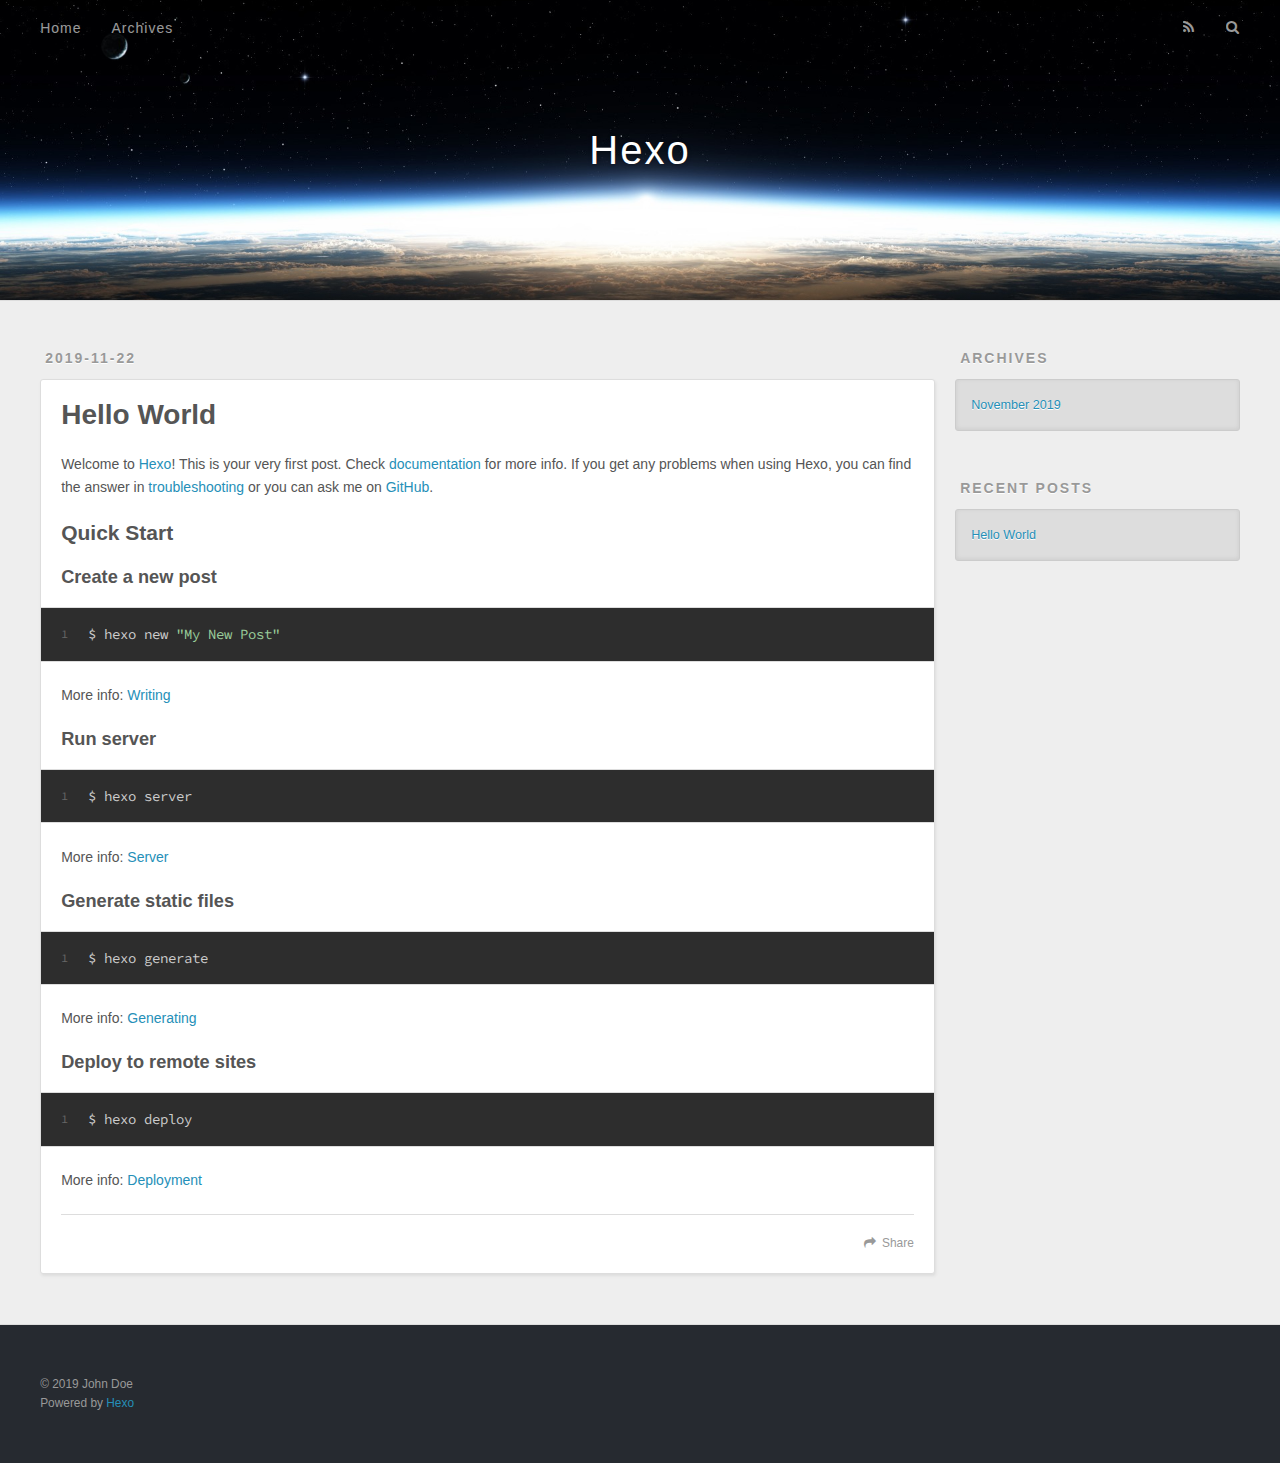
==== index.html @ 6578d1b9 "Site updated: 2019-11-22 13:40:38" ====
<!DOCTYPE html>
<html>
<head>
  <meta charset="utf-8">
  

  
  <title>Hexo</title>
  <meta name="viewport" content="width=device-width, initial-scale=1, maximum-scale=1">
  <meta property="og:type" content="website">
<meta property="og:title" content="Hexo">
<meta property="og:url" content="http:&#x2F;&#x2F;yoursite.com&#x2F;index.html">
<meta property="og:site_name" content="Hexo">
<meta property="og:locale" content="en">
<meta name="twitter:card" content="summary">
  
    <link rel="alternate" href="/atom.xml" title="Hexo" type="application/atom+xml">
  
  
    <link rel="icon" href="/favicon.png">
  
  
    <link href="//fonts.googleapis.com/css?family=Source+Code+Pro" rel="stylesheet" type="text/css">
  
  <link rel="stylesheet" href="/css/style.css">
</head>

<body>
  <div id="container">
    <div id="wrap">
      <header id="header">
  <div id="banner"></div>
  <div id="header-outer" class="outer">
    <div id="header-title" class="inner">
      <h1 id="logo-wrap">
        <a href="/" id="logo">Hexo</a>
      </h1>
      
    </div>
    <div id="header-inner" class="inner">
      <nav id="main-nav">
        <a id="main-nav-toggle" class="nav-icon"></a>
        
          <a class="main-nav-link" href="/">Home</a>
        
          <a class="main-nav-link" href="/archives">Archives</a>
        
      </nav>
      <nav id="sub-nav">
        
          <a id="nav-rss-link" class="nav-icon" href="/atom.xml" title="RSS Feed"></a>
        
        <a id="nav-search-btn" class="nav-icon" title="Search"></a>
      </nav>
      <div id="search-form-wrap">
        <form action="//google.com/search" method="get" accept-charset="UTF-8" class="search-form"><input type="search" name="q" class="search-form-input" placeholder="Search"><button type="submit" class="search-form-submit">&#xF002;</button><input type="hidden" name="sitesearch" value="http://yoursite.com"></form>
      </div>
    </div>
  </div>
</header>
      <div class="outer">
        <section id="main">
  
    <article id="post-hello-world" class="article article-type-post" itemscope itemprop="blogPost">
  <div class="article-meta">
    <a href="/2019/11/22/hello-world/" class="article-date">
  <time datetime="2019-11-22T05:23:01.385Z" itemprop="datePublished">2019-11-22</time>
</a>
    
  </div>
  <div class="article-inner">
    
    
      <header class="article-header">
        
  
    <h1 itemprop="name">
      <a class="article-title" href="/2019/11/22/hello-world/">Hello World</a>
    </h1>
  

      </header>
    
    <div class="article-entry" itemprop="articleBody">
      
        <p>Welcome to <a href="https://hexo.io/" target="_blank" rel="noopener">Hexo</a>! This is your very first post. Check <a href="https://hexo.io/docs/" target="_blank" rel="noopener">documentation</a> for more info. If you get any problems when using Hexo, you can find the answer in <a href="https://hexo.io/docs/troubleshooting.html" target="_blank" rel="noopener">troubleshooting</a> or you can ask me on <a href="https://github.com/hexojs/hexo/issues" target="_blank" rel="noopener">GitHub</a>.</p>
<h2 id="Quick-Start"><a href="#Quick-Start" class="headerlink" title="Quick Start"></a>Quick Start</h2><h3 id="Create-a-new-post"><a href="#Create-a-new-post" class="headerlink" title="Create a new post"></a>Create a new post</h3><figure class="highlight bash"><table><tr><td class="gutter"><pre><span class="line">1</span><br></pre></td><td class="code"><pre><span class="line">$ hexo new <span class="string">"My New Post"</span></span><br></pre></td></tr></table></figure>

<p>More info: <a href="https://hexo.io/docs/writing.html" target="_blank" rel="noopener">Writing</a></p>
<h3 id="Run-server"><a href="#Run-server" class="headerlink" title="Run server"></a>Run server</h3><figure class="highlight bash"><table><tr><td class="gutter"><pre><span class="line">1</span><br></pre></td><td class="code"><pre><span class="line">$ hexo server</span><br></pre></td></tr></table></figure>

<p>More info: <a href="https://hexo.io/docs/server.html" target="_blank" rel="noopener">Server</a></p>
<h3 id="Generate-static-files"><a href="#Generate-static-files" class="headerlink" title="Generate static files"></a>Generate static files</h3><figure class="highlight bash"><table><tr><td class="gutter"><pre><span class="line">1</span><br></pre></td><td class="code"><pre><span class="line">$ hexo generate</span><br></pre></td></tr></table></figure>

<p>More info: <a href="https://hexo.io/docs/generating.html" target="_blank" rel="noopener">Generating</a></p>
<h3 id="Deploy-to-remote-sites"><a href="#Deploy-to-remote-sites" class="headerlink" title="Deploy to remote sites"></a>Deploy to remote sites</h3><figure class="highlight bash"><table><tr><td class="gutter"><pre><span class="line">1</span><br></pre></td><td class="code"><pre><span class="line">$ hexo deploy</span><br></pre></td></tr></table></figure>

<p>More info: <a href="https://hexo.io/docs/one-command-deployment.html" target="_blank" rel="noopener">Deployment</a></p>

      
    </div>
    <footer class="article-footer">
      <a data-url="http://yoursite.com/2019/11/22/hello-world/" data-id="ck39puhbp0000wsw8g5b84qh2" class="article-share-link">Share</a>
      
      
    </footer>
  </div>
  
</article>


  


</section>
        
          <aside id="sidebar">
  
    

  
    

  
    
  
    
  <div class="widget-wrap">
    <h3 class="widget-title">Archives</h3>
    <div class="widget">
      <ul class="archive-list"><li class="archive-list-item"><a class="archive-list-link" href="/archives/2019/11/">November 2019</a></li></ul>
    </div>
  </div>


  
    
  <div class="widget-wrap">
    <h3 class="widget-title">Recent Posts</h3>
    <div class="widget">
      <ul>
        
          <li>
            <a href="/2019/11/22/hello-world/">Hello World</a>
          </li>
        
      </ul>
    </div>
  </div>

  
</aside>
        
      </div>
      <footer id="footer">
  
  <div class="outer">
    <div id="footer-info" class="inner">
      &copy; 2019 John Doe<br>
      Powered by <a href="http://hexo.io/" target="_blank">Hexo</a>
    </div>
  </div>
</footer>
    </div>
    <nav id="mobile-nav">
  
    <a href="/" class="mobile-nav-link">Home</a>
  
    <a href="/archives" class="mobile-nav-link">Archives</a>
  
</nav>
    

<script src="//ajax.googleapis.com/ajax/libs/jquery/2.0.3/jquery.min.js"></script>


  <link rel="stylesheet" href="/fancybox/jquery.fancybox.css">
  <script src="/fancybox/jquery.fancybox.pack.js"></script>


<script src="/js/script.js"></script>



  </div>
</body>
</html>
---- css/style.css ----
body {
  width: 100%;
}
body:before,
body:after {
  content: "";
  display: table;
}
body:after {
  clear: both;
}
html,
body,
div,
span,
applet,
object,
iframe,
h1,
h2,
h3,
h4,
h5,
h6,
p,
blockquote,
pre,
a,
abbr,
acronym,
address,
big,
cite,
code,
del,
dfn,
em,
img,
ins,
kbd,
q,
s,
samp,
small,
strike,
strong,
sub,
sup,
tt,
var,
dl,
dt,
dd,
ol,
ul,
li,
fieldset,
form,
label,
legend,
table,
caption,
tbody,
tfoot,
thead,
tr,
th,
td {
  margin: 0;
  padding: 0;
  border: 0;
  outline: 0;
  font-weight: inherit;
  font-style: inherit;
  font-family: inherit;
  font-size: 100%;
  vertical-align: baseline;
}
body {
  line-height: 1;
  color: #000;
  background: #fff;
}
ol,
ul {
  list-style: none;
}
table {
  border-collapse: separate;
  border-spacing: 0;
  vertical-align: middle;
}
caption,
th,
td {
  text-align: left;
  font-weight: normal;
  vertical-align: middle;
}
a img {
  border: none;
}
input,
button {
  margin: 0;
  padding: 0;
}
input::-moz-focus-inner,
button::-moz-focus-inner {
  border: 0;
  padding: 0;
}
@font-face {
  font-family: FontAwesome;
  font-style: normal;
  font-weight: normal;
  src: url("fonts/fontawesome-webfont.eot?v=#4.0.3");
  src: url("fonts/fontawesome-webfont.eot?#iefix&v=#4.0.3") format("embedded-opentype"), url("fonts/fontawesome-webfont.woff?v=#4.0.3") format("woff"), url("fonts/fontawesome-webfont.ttf?v=#4.0.3") format("truetype"), url("fonts/fontawesome-webfont.svg#fontawesomeregular?v=#4.0.3") format("svg");
}
html,
body,
#container {
  height: 100%;
}
body {
  background: #eee;
  font: 14px -apple-system, BlinkMacSystemFont, "Segoe UI", "Roboto", "Oxygen", "Ubuntu", "Cantarell", "Fira Sans", "Droid Sans", "Helvetica Neue", sans-serif;
  -webkit-text-size-adjust: 100%;
}
.outer {
  max-width: 1220px;
  margin: 0 auto;
  padding: 0 20px;
}
.outer:before,
.outer:after {
  content: "";
  display: table;
}
.outer:after {
  clear: both;
}
.inner {
  display: inline;
  float: left;
  width: 98.33333333333333%;
  margin: 0 0.833333333333333%;
}
.left,
.alignleft {
  float: left;
}
.right,
.alignright {
  float: right;
}
.clear {
  clear: both;
}
#container {
  position: relative;
}
.mobile-nav-on {
  overflow: hidden;
}
#wrap {
  height: 100%;
  width: 100%;
  position: absolute;
  top: 0;
  left: 0;
  -webkit-transition: 0.2s ease-out;
  -moz-transition: 0.2s ease-out;
  -ms-transition: 0.2s ease-out;
  transition: 0.2s ease-out;
  z-index: 1;
  background: #eee;
}
.mobile-nav-on #wrap {
  left: 280px;
}
@media screen and (min-width: 768px) {
  #main {
    display: inline;
    float: left;
    width: 73.33333333333333%;
    margin: 0 0.833333333333333%;
  }
}
.article-date,
.article-category-link,
.archive-year,
.widget-title {
  text-decoration: none;
  text-transform: uppercase;
  letter-spacing: 2px;
  color: #999;
  margin-bottom: 1em;
  margin-left: 5px;
  line-height: 1em;
  text-shadow: 0 1px #fff;
  font-weight: bold;
}
.article-inner,
.archive-article-inner {
  background: #fff;
  -webkit-box-shadow: 1px 2px 3px #ddd;
  box-shadow: 1px 2px 3px #ddd;
  border: 1px solid #ddd;
  border-radius: 3px;
}
.article-entry h1,
.widget h1 {
  font-size: 2em;
}
.article-entry h2,
.widget h2 {
  font-size: 1.5em;
}
.article-entry h3,
.widget h3 {
  font-size: 1.3em;
}
.article-entry h4,
.widget h4 {
  font-size: 1.2em;
}
.article-entry h5,
.widget h5 {
  font-size: 1em;
}
.article-entry h6,
.widget h6 {
  font-size: 1em;
  color: #999;
}
.article-entry hr,
.widget hr {
  border: 1px dashed #ddd;
}
.article-entry strong,
.widget strong {
  font-weight: bold;
}
.article-entry em,
.widget em,
.article-entry cite,
.widget cite {
  font-style: italic;
}
.article-entry sup,
.widget sup,
.article-entry sub,
.widget sub {
  font-size: 0.75em;
  line-height: 0;
  position: relative;
  vertical-align: baseline;
}
.article-entry sup,
.widget sup {
  top: -0.5em;
}
.article-entry sub,
.widget sub {
  bottom: -0.2em;
}
.article-entry small,
.widget small {
  font-size: 0.85em;
}
.article-entry acronym,
.widget acronym,
.article-entry abbr,
.widget abbr {
  border-bottom: 1px dotted;
}
.article-entry ul,
.widget ul,
.article-entry ol,
.widget ol,
.article-entry dl,
.widget dl {
  margin: 0 20px;
  line-height: 1.6em;
}
.article-entry ul ul,
.widget ul ul,
.article-entry ol ul,
.widget ol ul,
.article-entry ul ol,
.widget ul ol,
.article-entry ol ol,
.widget ol ol {
  margin-top: 0;
  margin-bottom: 0;
}
.article-entry ul,
.widget ul {
  list-style: disc;
}
.article-entry ol,
.widget ol {
  list-style: decimal;
}
.article-entry dt,
.widget dt {
  font-weight: bold;
}
#header {
  height: 300px;
  position: relative;
  border-bottom: 1px solid #ddd;
}
#header:before,
#header:after {
  content: "";
  position: absolute;
  left: 0;
  right: 0;
  height: 40px;
}
#header:before {
  top: 0;
  background: -webkit-linear-gradient(rgba(0,0,0,0.2), transparent);
  background: -moz-linear-gradient(rgba(0,0,0,0.2), transparent);
  background: -ms-linear-gradient(rgba(0,0,0,0.2), transparent);
  background: linear-gradient(rgba(0,0,0,0.2), transparent);
}
#header:after {
  bottom: 0;
  background: -webkit-linear-gradient(transparent, rgba(0,0,0,0.2));
  background: -moz-linear-gradient(transparent, rgba(0,0,0,0.2));
  background: -ms-linear-gradient(transparent, rgba(0,0,0,0.2));
  background: linear-gradient(transparent, rgba(0,0,0,0.2));
}
#header-outer {
  height: 100%;
  position: relative;
}
#header-inner {
  position: relative;
  overflow: hidden;
}
#banner {
  position: absolute;
  top: 0;
  left: 0;
  width: 100%;
  height: 100%;
  background: url("images/banner.jpg") center #000;
  -webkit-background-size: cover;
  -moz-background-size: cover;
  background-size: cover;
  z-index: -1;
}
#header-title {
  text-align: center;
  height: 40px;
  position: absolute;
  top: 50%;
  left: 0;
  margin-top: -20px;
}
#logo,
#subtitle {
  text-decoration: none;
  color: #fff;
  font-weight: 300;
  text-shadow: 0 1px 4px rgba(0,0,0,0.3);
}
#logo {
  font-size: 40px;
  line-height: 40px;
  letter-spacing: 2px;
}
#subtitle {
  font-size: 16px;
  line-height: 16px;
  letter-spacing: 1px;
}
#subtitle-wrap {
  margin-top: 16px;
}
#main-nav {
  float: left;
  margin-left: -15px;
}
.nav-icon,
.main-nav-link {
  float: left;
  color: #fff;
  opacity: 0.6;
  text-decoration: none;
  text-shadow: 0 1px rgba(0,0,0,0.2);
  -webkit-transition: opacity 0.2s;
  -moz-transition: opacity 0.2s;
  -ms-transition: opacity 0.2s;
  transition: opacity 0.2s;
  display: block;
  padding: 20px 15px;
}
.nav-icon:hover,
.main-nav-link:hover {
  opacity: 1;
}
.nav-icon {
  font-family: FontAwesome;
  text-align: center;
  font-size: 14px;
  width: 14px;
  height: 14px;
  padding: 20px 15px;
  position: relative;
  cursor: pointer;
}
.main-nav-link {
  font-weight: 300;
  letter-spacing: 1px;
}
@media screen and (max-width: 479px) {
  .main-nav-link {
    display: none;
  }
}
#main-nav-toggle {
  display: none;
}
#main-nav-toggle:before {
  content: "\f0c9";
}
@media screen and (max-width: 479px) {
  #main-nav-toggle {
    display: block;
  }
}
#sub-nav {
  float: right;
  margin-right: -15px;
}
#nav-rss-link:before {
  content: "\f09e";
}
#nav-search-btn:before {
  content: "\f002";
}
#search-form-wrap {
  position: absolute;
  top: 15px;
  width: 150px;
  height: 30px;
  right: -150px;
  opacity: 0;
  -webkit-transition: 0.2s ease-out;
  -moz-transition: 0.2s ease-out;
  -ms-transition: 0.2s ease-out;
  transition: 0.2s ease-out;
}
#search-form-wrap.on {
  opacity: 1;
  right: 0;
}
@media screen and (max-width: 479px) {
  #search-form-wrap {
    width: 100%;
    right: -100%;
  }
}
.search-form {
  position: absolute;
  top: 0;
  left: 0;
  right: 0;
  background: #fff;
  padding: 5px 15px;
  border-radius: 15px;
  -webkit-box-shadow: 0 0 10px rgba(0,0,0,0.3);
  box-shadow: 0 0 10px rgba(0,0,0,0.3);
}
.search-form-input {
  border: none;
  background: none;
  color: #555;
  width: 100%;
  font: 13px -apple-system, BlinkMacSystemFont, "Segoe UI", "Roboto", "Oxygen", "Ubuntu", "Cantarell", "Fira Sans", "Droid Sans", "Helvetica Neue", sans-serif;
  outline: none;
}
.search-form-input::-webkit-search-results-decoration,
.search-form-input::-webkit-search-cancel-button {
  -webkit-appearance: none;
}
.search-form-submit {
  position: absolute;
  top: 50%;
  right: 10px;
  margin-top: -7px;
  font: 13px FontAwesome;
  border: none;
  background: none;
  color: #bbb;
  cursor: pointer;
}
.search-form-submit:hover,
.search-form-submit:focus {
  color: #777;
}
.article {
  margin: 50px 0;
}
.article-inner {
  overflow: hidden;
}
.article-meta:before,
.article-meta:after {
  content: "";
  display: table;
}
.article-meta:after {
  clear: both;
}
.article-date {
  float: left;
}
.article-category {
  float: left;
  line-height: 1em;
  color: #ccc;
  text-shadow: 0 1px #fff;
  margin-left: 8px;
}
.article-category:before {
  content: "\2022";
}
.article-category-link {
  margin: 0 12px 1em;
}
.article-header {
  padding: 20px 20px 0;
}
.article-title {
  text-decoration: none;
  font-size: 2em;
  font-weight: bold;
  color: #555;
  line-height: 1.1em;
  -webkit-transition: color 0.2s;
  -moz-transition: color 0.2s;
  -ms-transition: color 0.2s;
  transition: color 0.2s;
}
a.article-title:hover {
  color: #258fb8;
}
.article-entry {
  color: #555;
  padding: 0 20px;
}
.article-entry:before,
.article-entry:after {
  content: "";
  display: table;
}
.article-entry:after {
  clear: both;
}
.article-entry p,
.article-entry table {
  line-height: 1.6em;
  margin: 1.6em 0;
}
.article-entry h1,
.article-entry h2,
.article-entry h3,
.article-entry h4,
.article-entry h5,
.article-entry h6 {
  font-weight: bold;
}
.article-entry h1,
.article-entry h2,
.article-entry h3,
.article-entry h4,
.article-entry h5,
.article-entry h6 {
  line-height: 1.1em;
  margin: 1.1em 0;
}
.article-entry a {
  color: #258fb8;
  text-decoration: none;
}
.article-entry a:hover {
  text-decoration: underline;
}
.article-entry ul,
.article-entry ol,
.article-entry dl {
  margin-top: 1.6em;
  margin-bottom: 1.6em;
}
.article-entry img,
.article-entry video {
  max-width: 100%;
  height: auto;
  display: block;
  margin: auto;
}
.article-entry iframe {
  border: none;
}
.article-entry table {
  width: 100%;
  border-collapse: collapse;
  border-spacing: 0;
}
.article-entry th {
  font-weight: bold;
  border-bottom: 3px solid #ddd;
  padding-bottom: 0.5em;
}
.article-entry td {
  border-bottom: 1px solid #ddd;
  padding: 10px 0;
}
.article-entry blockquote {
  font-family: Georgia, "Times New Roman", serif;
  font-size: 1.4em;
  margin: 1.6em 20px;
  text-align: center;
}
.article-entry blockquote footer {
  font-size: 14px;
  margin: 1.6em 0;
  font-family: -apple-system, BlinkMacSystemFont, "Segoe UI", "Roboto", "Oxygen", "Ubuntu", "Cantarell", "Fira Sans", "Droid Sans", "Helvetica Neue", sans-serif;
}
.article-entry blockquote footer cite:before {
  content: "—";
  padding: 0 0.5em;
}
.article-entry .pullquote {
  text-align: left;
  width: 45%;
  margin: 0;
}
.article-entry .pullquote.left {
  margin-left: 0.5em;
  margin-right: 1em;
}
.article-entry .pullquote.right {
  margin-right: 0.5em;
  margin-left: 1em;
}
.article-entry .caption {
  color: #999;
  display: block;
  font-size: 0.9em;
  margin-top: 0.5em;
  position: relative;
  text-align: center;
}
.article-entry .video-container {
  position: relative;
  padding-top: 56.25%;
  height: 0;
  overflow: hidden;
}
.article-entry .video-container iframe,
.article-entry .video-container object,
.article-entry .video-container embed {
  position: absolute;
  top: 0;
  left: 0;
  width: 100%;
  height: 100%;
  margin-top: 0;
}
.article-more-link a {
  display: inline-block;
  line-height: 1em;
  padding: 6px 15px;
  border-radius: 15px;
  background: #eee;
  color: #999;
  text-shadow: 0 1px #fff;
  text-decoration: none;
}
.article-more-link a:hover {
  background: #258fb8;
  color: #fff;
  text-decoration: none;
  text-shadow: 0 1px #1e7293;
}
.article-footer {
  font-size: 0.85em;
  line-height: 1.6em;
  border-top: 1px solid #ddd;
  padding-top: 1.6em;
  margin: 0 20px 20px;
}
.article-footer:before,
.article-footer:after {
  content: "";
  display: table;
}
.article-footer:after {
  clear: both;
}
.article-footer a {
  color: #999;
  text-decoration: none;
}
.article-footer a:hover {
  color: #555;
}
.article-tag-list-item {
  float: left;
  margin-right: 10px;
}
.article-tag-list-link:before {
  content: "#";
}
.article-comment-link {
  float: right;
}
.article-comment-link:before {
  content: "\f075";
  font-family: FontAwesome;
  padding-right: 8px;
}
.article-share-link {
  cursor: pointer;
  float: right;
  margin-left: 20px;
}
.article-share-link:before {
  content: "\f064";
  font-family: FontAwesome;
  padding-right: 6px;
}
#article-nav {
  position: relative;
}
#article-nav:before,
#article-nav:after {
  content: "";
  display: table;
}
#article-nav:after {
  clear: both;
}
@media screen and (min-width: 768px) {
  #article-nav {
    margin: 50px 0;
  }
  #article-nav:before {
    width: 8px;
    height: 8px;
    position: absolute;
    top: 50%;
    left: 50%;
    margin-top: -4px;
    margin-left: -4px;
    content: "";
    border-radius: 50%;
    background: #ddd;
    -webkit-box-shadow: 0 1px 2px #fff;
    box-shadow: 0 1px 2px #fff;
  }
}
.article-nav-link-wrap {
  text-decoration: none;
  text-shadow: 0 1px #fff;
  color: #999;
  -webkit-box-sizing: border-box;
  -moz-box-sizing: border-box;
  box-sizing: border-box;
  margin-top: 50px;
  text-align: center;
  display: block;
}
.article-nav-link-wrap:hover {
  color: #555;
}
@media screen and (min-width: 768px) {
  .article-nav-link-wrap {
    width: 50%;
    margin-top: 0;
  }
}
@media screen and (min-width: 768px) {
  #article-nav-newer {
    float: left;
    text-align: right;
    padding-right: 20px;
  }
}
@media screen and (min-width: 768px) {
  #article-nav-older {
    float: right;
    text-align: left;
    padding-left: 20px;
  }
}
.article-nav-caption {
  text-transform: uppercase;
  letter-spacing: 2px;
  color: #ddd;
  line-height: 1em;
  font-weight: bold;
}
#article-nav-newer .article-nav-caption {
  margin-right: -2px;
}
.article-nav-title {
  font-size: 0.85em;
  line-height: 1.6em;
  margin-top: 0.5em;
}
.article-share-box {
  position: absolute;
  display: none;
  background: #fff;
  -webkit-box-shadow: 1px 2px 10px rgba(0,0,0,0.2);
  box-shadow: 1px 2px 10px rgba(0,0,0,0.2);
  border-radius: 3px;
  margin-left: -145px;
  overflow: hidden;
  z-index: 1;
}
.article-share-box.on {
  display: block;
}
.article-share-input {
  width: 100%;
  background: none;
  -webkit-box-sizing: border-box;
  -moz-box-sizing: border-box;
  box-sizing: border-box;
  font: 14px -apple-system, BlinkMacSystemFont, "Segoe UI", "Roboto", "Oxygen", "Ubuntu", "Cantarell", "Fira Sans", "Droid Sans", "Helvetica Neue", sans-serif;
  padding: 0 15px;
  color: #555;
  outline: none;
  border: 1px solid #ddd;
  border-radius: 3px 3px 0 0;
  height: 36px;
  line-height: 36px;
}
.article-share-links {
  background: #eee;
}
.article-share-links:before,
.article-share-links:after {
  content: "";
  display: table;
}
.article-share-links:after {
  clear: both;
}
.article-share-twitter,
.article-share-facebook,
.article-share-pinterest,
.article-share-google {
  width: 50px;
  height: 36px;
  display: block;
  float: left;
  position: relative;
  color: #999;
  text-shadow: 0 1px #fff;
}
.article-share-twitter:before,
.article-share-facebook:before,
.article-share-pinterest:before,
.article-share-google:before {
  font-size: 20px;
  font-family: FontAwesome;
  width: 20px;
  height: 20px;
  position: absolute;
  top: 50%;
  left: 50%;
  margin-top: -10px;
  margin-left: -10px;
  text-align: center;
}
.article-share-twitter:hover,
.article-share-facebook:hover,
.article-share-pinterest:hover,
.article-share-google:hover {
  color: #fff;
}
.article-share-twitter:before {
  content: "\f099";
}
.article-share-twitter:hover {
  background: #00aced;
  text-shadow: 0 1px #008abe;
}
.article-share-facebook:before {
  content: "\f09a";
}
.article-share-facebook:hover {
  background: #3b5998;
  text-shadow: 0 1px #2f477a;
}
.article-share-pinterest:before {
  content: "\f0d2";
}
.article-share-pinterest:hover {
  background: #cb2027;
  text-shadow: 0 1px #a21a1f;
}
.article-share-google:before {
  content: "\f0d5";
}
.article-share-google:hover {
  background: #dd4b39;
  text-shadow: 0 1px #be3221;
}
.article-gallery {
  background: #000;
  position: relative;
}
.article-gallery-photos {
  position: relative;
  overflow: hidden;
}
.article-gallery-img {
  display: none;
  max-width: 100%;
}
.article-gallery-img:first-child {
  display: block;
}
.article-gallery-img.loaded {
  position: absolute;
  display: block;
}
.article-gallery-img img {
  display: block;
  max-width: 100%;
  margin: 0 auto;
}
#comments {
  background: #fff;
  -webkit-box-shadow: 1px 2px 3px #ddd;
  box-shadow: 1px 2px 3px #ddd;
  padding: 20px;
  border: 1px solid #ddd;
  border-radius: 3px;
  margin: 50px 0;
}
#comments a {
  color: #258fb8;
}
.archives-wrap {
  margin: 50px 0;
}
.archives:before,
.archives:after {
  content: "";
  display: table;
}
.archives:after {
  clear: both;
}
.archive-year-wrap {
  margin-bottom: 1em;
}
.archives {
  -webkit-column-gap: 10px;
  -moz-column-gap: 10px;
  column-gap: 10px;
}
@media screen and (min-width: 480px) and (max-width: 767px) {
  .archives {
    -webkit-column-count: 2;
    -moz-column-count: 2;
    column-count: 2;
  }
}
@media screen and (min-width: 768px) {
  .archives {
    -webkit-column-count: 3;
    -moz-column-count: 3;
    column-count: 3;
  }
}
.archive-article {
  -webkit-column-break-inside: avoid;
  page-break-inside: avoid;
  overflow: hidden;
  break-inside: avoid-column;
}
.archive-article-inner {
  padding: 10px;
  margin-bottom: 15px;
}
.archive-article-title {
  text-decoration: none;
  font-weight: bold;
  color: #555;
  -webkit-transition: color 0.2s;
  -moz-transition: color 0.2s;
  -ms-transition: color 0.2s;
  transition: color 0.2s;
  line-height: 1.6em;
}
.archive-article-title:hover {
  color: #258fb8;
}
.archive-article-footer {
  margin-top: 1em;
}
.archive-article-date {
  color: #999;
  text-decoration: none;
  font-size: 0.85em;
  line-height: 1em;
  margin-bottom: 0.5em;
  display: block;
}
#page-nav {
  margin: 50px auto;
  background: #fff;
  -webkit-box-shadow: 1px 2px 3px #ddd;
  box-shadow: 1px 2px 3px #ddd;
  border: 1px solid #ddd;
  border-radius: 3px;
  text-align: center;
  color: #999;
  overflow: hidden;
}
#page-nav:before,
#page-nav:after {
  content: "";
  display: table;
}
#page-nav:after {
  clear: both;
}
#page-nav a,
#page-nav span {
  padding: 10px 20px;
  line-height: 1;
  height: 2ex;
}
#page-nav a {
  color: #999;
  text-decoration: none;
}
#page-nav a:hover {
  background: #999;
  color: #fff;
}
#page-nav .prev {
  float: left;
}
#page-nav .next {
  float: right;
}
#page-nav .page-number {
  display: inline-block;
}
@media screen and (max-width: 479px) {
  #page-nav .page-number {
    display: none;
  }
}
#page-nav .current {
  color: #555;
  font-weight: bold;
}
#page-nav .space {
  color: #ddd;
}
#footer {
  background: #262a30;
  padding: 50px 0;
  border-top: 1px solid #ddd;
  color: #999;
}
#footer a {
  color: #258fb8;
  text-decoration: none;
}
#footer a:hover {
  text-decoration: underline;
}
#footer-info {
  line-height: 1.6em;
  font-size: 0.85em;
}
.article-entry pre,
.article-entry .highlight {
  background: #2d2d2d;
  margin: 0 -20px;
  padding: 15px 20px;
  border-style: solid;
  border-color: #ddd;
  border-width: 1px 0;
  overflow: auto;
  color: #ccc;
  line-height: 22.400000000000002px;
}
.article-entry .highlight .gutter pre,
.article-entry .gist .gist-file .gist-data .line-numbers {
  color: #666;
  font-size: 0.85em;
}
.article-entry pre,
.article-entry code {
  font-family: "Source Code Pro", Consolas, Monaco, Menlo, Consolas, monospace;
}
.article-entry code {
  background: #eee;
  text-shadow: 0 1px #fff;
  padding: 0 0.3em;
}
.article-entry pre code {
  background: none;
  text-shadow: none;
  padding: 0;
}
.article-entry .highlight pre {
  border: none;
  margin: 0;
  padding: 0;
}
.article-entry .highlight table {
  margin: 0;
  width: auto;
}
.article-entry .highlight td {
  border: none;
  padding: 0;
}
.article-entry .highlight figcaption {
  font-size: 0.85em;
  color: #999;
  line-height: 1em;
  margin-bottom: 1em;
}
.article-entry .highlight figcaption:before,
.article-entry .highlight figcaption:after {
  content: "";
  display: table;
}
.article-entry .highlight figcaption:after {
  clear: both;
}
.article-entry .highlight figcaption a {
  float: right;
}
.article-entry .highlight .gutter pre {
  text-align: right;
  padding-right: 20px;
}
.article-entry .highlight .line {
  height: 22.400000000000002px;
}
.article-entry .highlight .line.marked {
  background: #515151;
}
.article-entry .gist {
  margin: 0 -20px;
  border-style: solid;
  border-color: #ddd;
  border-width: 1px 0;
  background: #2d2d2d;
  padding: 15px 20px 15px 0;
}
.article-entry .gist .gist-file {
  border: none;
  font-family: "Source Code Pro", Consolas, Monaco, Menlo, Consolas, monospace;
  margin: 0;
}
.article-entry .gist .gist-file .gist-data {
  background: none;
  border: none;
}
.article-entry .gist .gist-file .gist-data .line-numbers {
  background: none;
  border: none;
  padding: 0 20px 0 0;
}
.article-entry .gist .gist-file .gist-data .line-data {
  padding: 0 !important;
}
.article-entry .gist .gist-file .highlight {
  margin: 0;
  padding: 0;
  border: none;
}
.article-entry .gist .gist-file .gist-meta {
  background: #2d2d2d;
  color: #999;
  font: 0.85em -apple-system, BlinkMacSystemFont, "Segoe UI", "Roboto", "Oxygen", "Ubuntu", "Cantarell", "Fira Sans", "Droid Sans", "Helvetica Neue", sans-serif;
  text-shadow: 0 0;
  padding: 0;
  margin-top: 1em;
  margin-left: 20px;
}
.article-entry .gist .gist-file .gist-meta a {
  color: #258fb8;
  font-weight: normal;
}
.article-entry .gist .gist-file .gist-meta a:hover {
  text-decoration: underline;
}
pre .comment,
pre .title {
  color: #999;
}
pre .variable,
pre .attribute,
pre .tag,
pre .regexp,
pre .ruby .constant,
pre .xml .tag .title,
pre .xml .pi,
pre .xml .doctype,
pre .html .doctype,
pre .css .id,
pre .css .class,
pre .css .pseudo {
  color: #f2777a;
}
pre .number,
pre .preprocessor,
pre .built_in,
pre .literal,
pre .params,
pre .constant {
  color: #f99157;
}
pre .class,
pre .ruby .class .title,
pre .css .rules .attribute {
  color: #9c9;
}
pre .string,
pre .value,
pre .inheritance,
pre .header,
pre .ruby .symbol,
pre .xml .cdata {
  color: #9c9;
}
pre .css .hexcolor {
  color: #6cc;
}
pre .function,
pre .python .decorator,
pre .python .title,
pre .ruby .function .title,
pre .ruby .title .keyword,
pre .perl .sub,
pre .javascript .title,
pre .coffeescript .title {
  color: #69c;
}
pre .keyword,
pre .javascript .function {
  color: #c9c;
}
@media screen and (max-width: 479px) {
  #mobile-nav {
    position: absolute;
    top: 0;
    left: 0;
    width: 280px;
    height: 100%;
    background: #191919;
    border-right: 1px solid #fff;
  }
}
@media screen and (max-width: 479px) {
  .mobile-nav-link {
    display: block;
    color: #999;
    text-decoration: none;
    padding: 15px 20px;
    font-weight: bold;
  }
  .mobile-nav-link:hover {
    color: #fff;
  }
}
@media screen and (min-width: 768px) {
  #sidebar {
    display: inline;
    float: left;
    width: 23.333333333333332%;
    margin: 0 0.833333333333333%;
  }
}
.widget-wrap {
  margin: 50px 0;
}
.widget {
  color: #777;
  text-shadow: 0 1px #fff;
  background: #ddd;
  -webkit-box-shadow: 0 -1px 4px #ccc inset;
  box-shadow: 0 -1px 4px #ccc inset;
  border: 1px solid #ccc;
  padding: 15px;
  border-radius: 3px;
}
.widget a {
  color: #258fb8;
  text-decoration: none;
}
.widget a:hover {
  text-decoration: underline;
}
.widget ul ul,
.widget ol ul,
.widget dl ul,
.widget ul ol,
.widget ol ol,
.widget dl ol,
.widget ul dl,
.widget ol dl,
.widget dl dl {
  margin-left: 15px;
  list-style: disc;
}
.widget {
  line-height: 1.6em;
  word-wrap: break-word;
  font-size: 0.9em;
}
.widget ul,
.widget ol {
  list-style: none;
  margin: 0;
}
.widget ul ul,
.widget ol ul,
.widget ul ol,
.widget ol ol {
  margin: 0 20px;
}
.widget ul ul,
.widget ol ul {
  list-style: disc;
}
.widget ul ol,
.widget ol ol {
  list-style: decimal;
}
.category-list-count,
.tag-list-count,
.archive-list-count {
  padding-left: 5px;
  color: #999;
  font-size: 0.85em;
}
.category-list-count:before,
.tag-list-count:before,
.archive-list-count:before {
  content: "(";
}
.category-list-count:after,
.tag-list-count:after,
.archive-list-count:after {
  content: ")";
}
.tagcloud a {
  margin-right: 5px;
  display: inline-block;
}
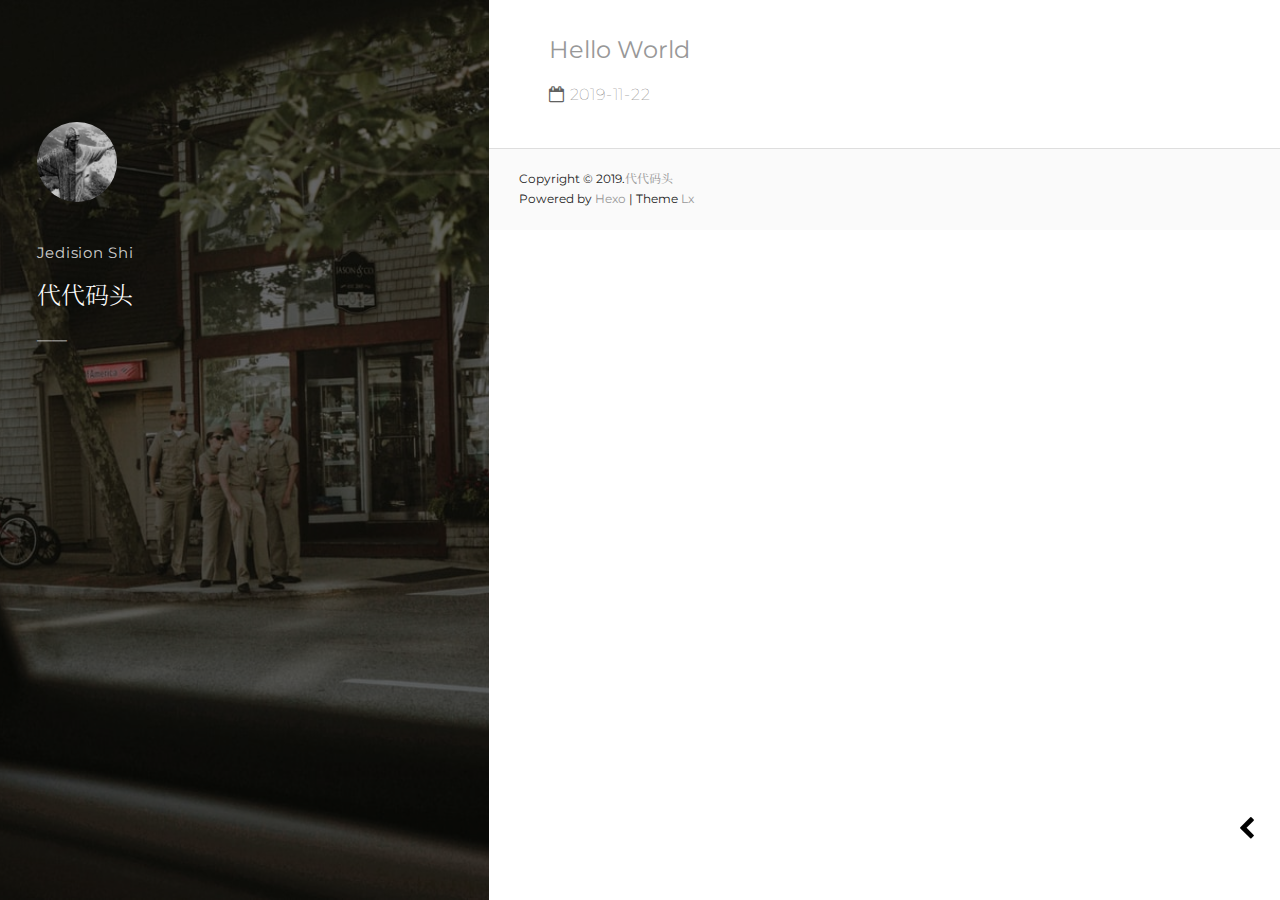
==== commit af83160e: "Site updated: 2019-11-22 13:57:13" ====
--- a/index.html
+++ b/index.html
@@ -1,187 +1,127 @@
 <!DOCTYPE html>
 <html>
 <head>
-  <meta charset="utf-8">
+  <meta http-equiv="Content-Type" content="text/html; charset=UTF-8">
+  <meta http-equiv="X-UA-Compatible" content="IE=edge">
+  <title>代代码头</title>
+  <meta name="viewport" content="width=device-width, initial-scale=1">
+  <meta name="author" content="Jedision Shi">
+  <meta name="keywords" content="">
+  <meta name="description" content="">
+  <script id="hexo-configurations">
+  var CONFIG = {
+    root: '/',
+    theme: 'lx',
+    version: '0.0.0',
+    localsearch:{
+      "enable": false,
+      "trigger": "auto",
+      "top_n_per_article": 1,
+      "unescape": false,
+      "preload": false
+      },
+    path: '-'
+  };
+</script>
+
+  <link rel="shortcut icon" href="/favicon.ico">
+  <link rel="stylesheet" href="/css/main.css">
+  <script src="/js/jquery.min.js"></script>
+  <script src="/js/jquery.jside.menu.js"></script>
+	<script>
+	$(document).ready(function(){
+	$(".menu-container").jSideMenu({
+	    jSidePosition: "position-right",
+	    jSideSticky: true,
+	    jSideSkin: "endless-river",
+	     });
+	}); 
+	</script>
   
+  <link rel="stylesheet" href="https://fonts.googleapis.com/css?family=Montserrat:300|Noto+Serif+SC&amp;display=swap">
+  <link rel="stylesheet" href="//cdn.jsdelivr.net/npm/font-awesome@4/css/font-awesome.min.css">
+</head>
+<body>
+<div id="page">
+<div id="lx-aside" style="background-image: url(/images/cover.jpg)">
+  <div class="overlay">
+  <div class="featured">
+    <div class="avatar"><a href="/"><img src="/images/person_1.jpg"></a></div>
+    <span>Jedision Shi</span>
+    <h2>代代码头</h2>
+    <span>——</span>
+    
+  </div>
+  </div>
+</div>
+<div id="lx-main-content">
+  <div class="lx-post"> 
 
-  
-  <title>Hexo</title>
-  <meta name="viewport" content="width=device-width, initial-scale=1, maximum-scale=1">
-  <meta property="og:type" content="website">
-<meta property="og:title" content="Hexo">
-<meta property="og:url" content="http:&#x2F;&#x2F;yoursite.com&#x2F;index.html">
-<meta property="og:site_name" content="Hexo">
-<meta property="og:locale" content="en">
-<meta name="twitter:card" content="summary">
-  
-    <link rel="alternate" href="/atom.xml" title="Hexo" type="application/atom+xml">
-  
-  
-    <link rel="icon" href="/favicon.png">
-  
-  
-    <link href="//fonts.googleapis.com/css?family=Source+Code+Pro" rel="stylesheet" type="text/css">
-  
-  <link rel="stylesheet" href="/css/style.css">
-</head>
-
-<body>
-  <div id="container">
-    <div id="wrap">
-      <header id="header">
-  <div id="banner"></div>
-  <div id="header-outer" class="outer">
-    <div id="header-title" class="inner">
-      <h1 id="logo-wrap">
-        <a href="/" id="logo">Hexo</a>
-      </h1>
-      
-    </div>
-    <div id="header-inner" class="inner">
-      <nav id="main-nav">
-        <a id="main-nav-toggle" class="nav-icon"></a>
-        
-          <a class="main-nav-link" href="/">Home</a>
-        
-          <a class="main-nav-link" href="/archives">Archives</a>
-        
-      </nav>
-      <nav id="sub-nav">
-        
-          <a id="nav-rss-link" class="nav-icon" href="/atom.xml" title="RSS Feed"></a>
-        
-        <a id="nav-search-btn" class="nav-icon" title="Search"></a>
-      </nav>
-      <div id="search-form-wrap">
-        <form action="//google.com/search" method="get" accept-charset="UTF-8" class="search-form"><input type="search" name="q" class="search-form-input" placeholder="Search"><button type="submit" class="search-form-submit">&#xF002;</button><input type="hidden" name="sitesearch" value="http://yoursite.com"></form>
-      </div>
+  <div class="lx-entry padding">
+    <div>
+      <h2><a href="/2019/11/22/hello-world/">Hello World</a></h2>
+      <span class="lx-post-detail"><i class="fa fa-calendar-o"></i> 2019-11-22</span>
+      <p></p>
     </div>
   </div>
-</header>
-      <div class="outer">
-        <section id="main">
-  
-    <article id="post-hello-world" class="article article-type-post" itemscope itemprop="blogPost">
-  <div class="article-meta">
-    <a href="/2019/11/22/hello-world/" class="article-date">
-  <time datetime="2019-11-22T05:23:01.385Z" itemprop="datePublished">2019-11-22</time>
-</a>
-    
-  </div>
-  <div class="article-inner">
-    
-    
-      <header class="article-header">
-        
-  
-    <h1 itemprop="name">
-      <a class="article-title" href="/2019/11/22/hello-world/">Hello World</a>
-    </h1>
-  
-
-      </header>
-    
-    <div class="article-entry" itemprop="articleBody">
-      
-        <p>Welcome to <a href="https://hexo.io/" target="_blank" rel="noopener">Hexo</a>! This is your very first post. Check <a href="https://hexo.io/docs/" target="_blank" rel="noopener">documentation</a> for more info. If you get any problems when using Hexo, you can find the answer in <a href="https://hexo.io/docs/troubleshooting.html" target="_blank" rel="noopener">troubleshooting</a> or you can ask me on <a href="https://github.com/hexojs/hexo/issues" target="_blank" rel="noopener">GitHub</a>.</p>
-<h2 id="Quick-Start"><a href="#Quick-Start" class="headerlink" title="Quick Start"></a>Quick Start</h2><h3 id="Create-a-new-post"><a href="#Create-a-new-post" class="headerlink" title="Create a new post"></a>Create a new post</h3><figure class="highlight bash"><table><tr><td class="gutter"><pre><span class="line">1</span><br></pre></td><td class="code"><pre><span class="line">$ hexo new <span class="string">"My New Post"</span></span><br></pre></td></tr></table></figure>
-
-<p>More info: <a href="https://hexo.io/docs/writing.html" target="_blank" rel="noopener">Writing</a></p>
-<h3 id="Run-server"><a href="#Run-server" class="headerlink" title="Run server"></a>Run server</h3><figure class="highlight bash"><table><tr><td class="gutter"><pre><span class="line">1</span><br></pre></td><td class="code"><pre><span class="line">$ hexo server</span><br></pre></td></tr></table></figure>
-
-<p>More info: <a href="https://hexo.io/docs/server.html" target="_blank" rel="noopener">Server</a></p>
-<h3 id="Generate-static-files"><a href="#Generate-static-files" class="headerlink" title="Generate static files"></a>Generate static files</h3><figure class="highlight bash"><table><tr><td class="gutter"><pre><span class="line">1</span><br></pre></td><td class="code"><pre><span class="line">$ hexo generate</span><br></pre></td></tr></table></figure>
-
-<p>More info: <a href="https://hexo.io/docs/generating.html" target="_blank" rel="noopener">Generating</a></p>
-<h3 id="Deploy-to-remote-sites"><a href="#Deploy-to-remote-sites" class="headerlink" title="Deploy to remote sites"></a>Deploy to remote sites</h3><figure class="highlight bash"><table><tr><td class="gutter"><pre><span class="line">1</span><br></pre></td><td class="code"><pre><span class="line">$ hexo deploy</span><br></pre></td></tr></table></figure>
-
-<p>More info: <a href="https://hexo.io/docs/one-command-deployment.html" target="_blank" rel="noopener">Deployment</a></p>
-
-      
-    </div>
-    <footer class="article-footer">
-      <a data-url="http://yoursite.com/2019/11/22/hello-world/" data-id="ck39puhbp0000wsw8g5b84qh2" class="article-share-link">Share</a>
-      
-      
-    </footer>
-  </div>
-  
-</article>
+ 
 
 
-  
+<footer>
+  <div>
+  Copyright &copy; 2019.<a href="/">代代码头</a><br>Powered by <a href="https://hexo.io" target="_blank">Hexo</a> | Theme <a href="https://lx.blleng.cn" target="_blank">Lx</a><br>
+  </div>
+</footer>
+  </div>
+</div>
+</div>
+
+<button class="menu-trigger"></button>
+<div class="menu">
+  <div class="menu-head">
+    <span class="layer">
+      <div class="col">
+        <div class="row for-pic">
+          <div class="profile-pic">
+            <a href="/"><img src="/images/person_1.jpg" alt="Jedision Shi"/></a>
+          </div>
+        </div>
+        <div class="row for-name">
+          <p>Jedision Shi</p>
+          <span class="tagline">Hello, World!</span>
+        </div>
+      </div>
+    </span>
+  </div>
+  <nav class="menu-container">
+  <ul class="menu-items">
+    <li><a href="/"><i class="fa fa-home fa-fw"></i>首页</a></li>
+    <li><a href="/archives/"><i class="fa fa-archive fa-fw"></i>归档</a></li>
+    <li class="has-sub"><span class="dropdown-heading">
+      <i class="fa fa-bookmark fa-fw"></i>页面</span>
+        <ul>
+          <li><a href="/guestbook">留言</a></li>
+        <li><a href="/about">关于</a></li>
+        </ul>
+    </li>
+    <li class="has-sub"><span class="dropdown-heading">
+      <i class="fa fa-link fa-fw"></i>友链</span>
+        <ul>
+          <li> <a href="https://lx.blleng.cn" target="_blank">Theme-Lx</a></li>
+        </ul>
+    </li>
+  </ul>
+  </nav>
+</div>
+
+<div class="gototop js-top">
+  <a href="#" class="js-gotop"><i class="fa fa-arrow-up"></i></a>
+</div>
+<script src="/js/jquery.easing.min.js"></script>
+<script src="/js/jquery.waypoints.min.js"></script>
+<script src="/js/jquery.stellar.min.js"></script>
+<script src="/js/main.js"></script>
 
 
-</section>
-        
-          <aside id="sidebar">
-  
-    
-
-  
-    
-
-  
-    
-  
-    
-  <div class="widget-wrap">
-    <h3 class="widget-title">Archives</h3>
-    <div class="widget">
-      <ul class="archive-list"><li class="archive-list-item"><a class="archive-list-link" href="/archives/2019/11/">November 2019</a></li></ul>
-    </div>
-  </div>
-
-
-  
-    
-  <div class="widget-wrap">
-    <h3 class="widget-title">Recent Posts</h3>
-    <div class="widget">
-      <ul>
-        
-          <li>
-            <a href="/2019/11/22/hello-world/">Hello World</a>
-          </li>
-        
-      </ul>
-    </div>
-  </div>
-
-  
-</aside>
-        
-      </div>
-      <footer id="footer">
-  
-  <div class="outer">
-    <div id="footer-info" class="inner">
-      &copy; 2019 John Doe<br>
-      Powered by <a href="http://hexo.io/" target="_blank">Hexo</a>
-    </div>
-  </div>
-</footer>
-    </div>
-    <nav id="mobile-nav">
-  
-    <a href="/" class="mobile-nav-link">Home</a>
-  
-    <a href="/archives" class="mobile-nav-link">Archives</a>
-  
-</nav>
-    
-
-<script src="//ajax.googleapis.com/ajax/libs/jquery/2.0.3/jquery.min.js"></script>
-
-
-  <link rel="stylesheet" href="/fancybox/jquery.fancybox.css">
-  <script src="/fancybox/jquery.fancybox.pack.js"></script>
-
-
-<script src="/js/script.js"></script>
-
-
-
-  </div>
 </body>
-</html>+</html>
--- a/css/main.css
+++ b/css/main.css
@@ -0,0 +1,1277 @@
+@charset "UTF-8";
+html {
+  font-family: 'Montserrat', 'Noto Serif SC', sans-serif;
+  -ms-text-size-adjust: 100%;
+  -webkit-text-size-adjust: 100%;
+}
+body {
+  margin: 0;
+  font-family: 'Montserrat', 'Noto Serif SC', sans-serif;
+  font-weight: 400;
+  font-size: 16px;
+  line-height: 1.7;
+  color: #222;
+  background: #fff;
+}
+#page {
+  position: relative;
+  overflow-x: hidden;
+  width: 100%;
+  height: 100%;
+  -webkit-transition: 0.5s;
+  -o-transition: 0.5s;
+  transition: 0.5s;
+}
+a {
+  color: #989898;
+  text-decoration: none;
+  -webkit-transition: 0.5s;
+  -o-transition: 0.5s;
+  transition: 0.5s;
+}
+a:hover,
+a:active,
+a:focus {
+  color: #6b6b6b;
+  outline: none;
+  text-decoration: none;
+}
+p {
+  font-size: 15px;
+  line-height: 24px;
+}
+h1,
+h2,
+h3,
+h4,
+h5,
+h6,
+figure {
+  color: #111;
+  font-family: 'Montserrat', 'Noto Serif SC', sans-serif;
+  font-weight: 400;
+  margin: 10px 0px 10px 0px;
+}
+h2.archive,
+h2.tag,
+h2.category {
+  padding: 20px 0px 0px 40px;
+  color: #000;
+}
+::-webkit-selection {
+  color: #fff;
+  background: rgba(247,65,65,0.761);
+}
+::-moz-selection {
+  color: #fff;
+  background: rgba(247,65,65,0.761);
+}
+::selection {
+  color: #fff;
+  background: rgba(247,65,65,0.761);
+}
+.lx-navigation .prev {
+  -webkit-transition: 0.5s;
+  -o-transition: 0.5s;
+  transition: 0.5s;
+  text-align: right;
+}
+.lx-navigation .prev:hover {
+  padding-right: 30px;
+}
+.lx-navigation .next {
+  -webkit-transition: 0.5s;
+  -o-transition: 0.5s;
+  transition: 0.5s;
+  text-align: left;
+}
+.lx-navigation .next:hover {
+  padding-left: 30px;
+}
+.lx-navigation .lx-cover {
+  width: 50%;
+  float: left;
+  background-size: cover;
+  background-position: center center;
+  background-repeat: no-repeat;
+  position: relative;
+}
+.lx-navigation .lx-cover .overlay {
+  position: absolute;
+  top: 0;
+  left: 0;
+  right: 0;
+  bottom: 0;
+  background: rgba(0,0,0,0.5);
+  z-index: 1;
+}
+#lx-aside {
+  width: 38.2%;
+  top: 0;
+  left: 0;
+  bottom: 0;
+  position: fixed;
+  height: 100%;
+  z-index: 3;
+  background-size: cover;
+  background-repeat: no-repeat;
+  background-position: center center;
+}
+.single #lx-aside {
+  position: relative;
+  height: 450px;
+  width: 100%;
+}
+#lx-aside a {
+  color: rgba(255,255,255,0.5);
+}
+#lx-aside a:hover {
+  color: #fff;
+}
+@media screen and (max-width: 768px) {
+  #lx-aside {
+    width: 100%;
+    position: relative;
+    z-index: 4;
+    height: 450px;
+  }
+}
+#lx-aside .overlay {
+  position: absolute;
+  top: 0;
+  bottom: 0;
+  left: 0;
+  right: 0;
+  z-index: 1;
+  background: rgba(0,0,0,0.5);
+}
+.single #lx-aside .page-title {
+  right: 0;
+  left: 0;
+}
+#lx-aside .page-title {
+  z-index: 2;
+  padding: 30px;
+}
+#lx-aside .featured {
+  z-index: 2;
+  margin: auto;
+  margin-top: 25%;
+  width: 85%;
+}
+.single #lx-aside .page-title {
+  margin: 0 auto;
+  text-align: center;
+}
+#lx-aside .featured h2,
+#lx-aside .page-title h2 {
+  color: #fff;
+  font-weight: 300;
+}
+.single #lx-aside .featured h2,
+.single #lx-aside .page-title h2 {
+  font-size: 52px;
+}
+@media (max-width: 768px) {
+  .single #lx-aside .page-title h2 {
+    font-size: 40px;
+  }
+}
+#lx-aside .featured > span,
+#lx-aside .page-title > span {
+  display: block;
+  color: rgba(255,255,255,0.8);
+  font-size: 15px;
+  letter-spacing: 0.05em;
+  margin-bottom: 10px;
+}
+#lx-aside .featured .avatar img,
+#lx-aside .page-title .avatar img {
+  margin-bottom: 30px;
+  width: 80px;
+  -webkit-border-radius: 50%;
+  -moz-border-radius: 50%;
+  -ms-border-radius: 50%;
+  border-radius: 50%;
+  z-index: 19;
+}
+.popup-trigger {
+  position: absolute;
+  top: 40px;
+  right: 30px;
+  width: 25px;
+  height: 25px;
+  line-height: 24px;
+  padding: 0;
+  color: #000;
+  background: radial-gradient(#3ea055, #00fcff);
+  font-size: 20px;
+  border-radius: 50%;
+  z-index: 5;
+}
+.local-search-pop-overlay {
+  background-color: rgba(0,0,0,0.2);
+  height: 100%;
+  left: 0;
+  position: fixed;
+  top: 0;
+  width: 100%;
+  z-index: 2080;
+}
+.local-search-popup {
+  background: #fff;
+  border-radius: 0;
+  color: #333;
+  display: none;
+  height: 80%;
+  left: 50%;
+  margin-left: -350px;
+  padding: 0;
+  position: fixed;
+  top: 10%;
+  width: 700px;
+  z-index: 9999;
+}
+@media (max-width: 768px) {
+  .local-search-popup {
+    border-radius: 0;
+    height: 100%;
+    left: 0;
+    margin: 0;
+    padding: 0;
+    top: 0;
+    width: 100%;
+  }
+}
+.local-search-popup ul.search-result-list {
+  margin: 0 5px;
+  padding: 0;
+}
+.local-search-popup p.search-result {
+  border-bottom: 1px dashed #ccc;
+  padding: 5px 0;
+}
+.local-search-popup a.search-result-title {
+  font-weight: bold;
+}
+.local-search-popup .search-keyword {
+  border-bottom: 1px dashed #f00;
+  color: #f00;
+  font-weight: bold;
+}
+.local-search-popup .local-search-header {
+  background: #fff;
+  border-top-left-radius: 0;
+  border-top-right-radius: 0;
+  height: 50px;
+  padding: 5px;
+}
+.local-search-popup #local-search-result {
+  height: calc(100% - 55px);
+  overflow: auto;
+  padding: 5px 25px;
+  position: relative;
+}
+.local-search-popup .local-search-input-wrapper {
+  display: inline-block;
+  height: 36px;
+  line-height: 36px;
+  padding: 0 5px;
+  position: absolute;
+  width: calc(100% - 90px);
+}
+.local-search-popup .local-search-input-wrapper input {
+  font-size: 18px;
+  background: transparent;
+  border: none;
+  display: block;
+  height: 40px;
+  outline: none;
+  padding: 8px 0;
+  vertical-align: middle;
+  width: 100%;
+}
+.local-search-popup .search-icon,
+.local-search-popup .popup-btn-close {
+  color: #999;
+  display: inline-block;
+  font-size: 20px;
+  padding-left: 10px;
+  padding-right: 10px;
+}
+.local-search-popup .search-icon {
+  float: left;
+}
+.local-search-popup .popup-btn-close {
+  border-left: 1px solid #fff;
+  cursor: pointer;
+  float: right;
+}
+.local-search-popup #no-result {
+  color: #ccc;
+  left: 50%;
+  position: absolute;
+  top: 50%;
+  transform: translate(-50%, -50%);
+}
+.menu {
+  position: fixed;
+  z-index: 20;
+}
+.social-links i {
+  width: 25px;
+  height: 25px;
+  line-height: 25px;
+  margin: 5px 2px;
+  padding: 0;
+  color: #fff;
+  background: radial-gradient(#000, #fff);
+  font-size: 15px;
+  border-radius: 50%;
+  z-index: 2;
+}
+.tags {
+  color: #187775;
+}
+footer {
+  background: #fafafa;
+  clear: both;
+  font-size: 12px;
+  padding: 20px 30px;
+}
+.single footer > div {
+  max-width: 960px;
+  margin: 0 auto;
+  text-align: center;
+}
+#lx-main-content {
+  margin-left: 38.1966%;
+  position: relative;
+  z-index: 4;
+}
+.single #lx-main-content {
+  margin-left: 0;
+  max-width: 960px;
+  margin: 0 auto;
+}
+@media screen and (max-width: 768px) {
+  #lx-main-content {
+    margin-left: 0;
+  }
+}
+.lx-post-detail {
+  color: #616161;
+  margin-bottom: 10px;
+  display: block;
+  text-transform: uppercase;
+  font-weight: 100;
+  letter-spacing: 0.05em;
+}
+a.category-link {
+  font-size: 14px;
+}
+.padding {
+  padding: 20px 60px 30px 60px;
+}
+@media screen and (max-width: 768px) {
+  .padding {
+    padding: 30px;
+  }
+}
+.lx-post .lx-entry {
+  float: left;
+  width: 100%;
+  border-bottom: 1px solid #dedede;
+}
+.single .lx-post .lx-entry {
+  border-bottom: none;
+}
+.lx-post .lx-entry > div {
+  width: 100%;
+  float: left;
+  margin-top: 0px;
+}
+.single .lx-post .lx-entry > div {
+  margin-right: 0;
+  width: 100%;
+}
+.single .lx-post video,
+.lx-entry video {
+  max-width: 100%;
+  display: block;
+  margin-left: auto;
+  margin-right: auto;
+}
+.single .lx-post img,
+.lx-entry img {
+  box-sizing: border-box;
+  margin: 0 auto 20px;
+  max-width: 100%;
+  padding: 3px;
+  border: 1px solid #dedede;
+  height: auto;
+}
+@media screen and (max-width: 768px) {
+  .lx-post .lx-entry > div {
+    width: 100%;
+    margin-right: 0;
+  }
+}
+.single .lx-post .lx-entry > div a {
+  color: rgba(247,65,65,0.761);
+}
+.single .lx-post .lx-entry > div a:hover {
+  color: #f11111;
+}
+.single .lx-post .lx-entry > div h2 {
+  margin-bottom: 10px;
+  font-weight: 100;
+  border-bottom: 0.5px solid #dedede;
+}
+@media screen and (max-width: 768px) {
+  .lx-post .lx-entry > div h2 {
+    font-size: 24px;
+  }
+}
+.lx-post .lx-entry > div p:last-child {
+  margin-bottom: 0;
+}
+.lx-post .lx-entry ul {
+  margin-left: 30px;
+}
+.lx-navigation .lx-cover .copy {
+  position: relative;
+  z-index: 2;
+  display: block;
+}
+.lx-navigation .lx-cover .copy .display-t,
+.lx-navigation .lx-cover .copy .display-tc {
+  height: 270px;
+  display: table;
+  width: 100%;
+}
+.lx-navigation .lx-cover .copy .display-tc {
+  display: table-cell;
+  vertical-align: middle;
+}
+.lx-navigation .lx-cover .copy .display-tc div {
+  padding: 30px;
+}
+.lx-navigation .lx-cover .copy .display-tc div span {
+  display: block;
+  margin-bottom: 10px;
+  color: rgba(255,255,255,0.5);
+  text-transform: uppercase;
+  font-size: 15px;
+  letter-spacing: 0.05em;
+}
+.lx-navigation .lx-cover .copy .display-tc div h3 {
+  margin-bottom: 0;
+  color: #fff;
+  font-weight: 300;
+}
+#pagination {
+  text-align: center;
+  overflow: hidden;
+  margin-top: 1rem;
+  width: 100%;
+}
+#pagination .page-number.current {
+  background: #999;
+  color: #fff;
+  cursor: default;
+}
+#pagination .page-number {
+  display: inline-block;
+  margin: 0 0.2rem;
+  min-width: 1.2rem;
+  height: 1.2rem;
+  text-align: center;
+  line-height: 1.2rem;
+  cursor: pointer;
+}
+.comment {
+  padding: 30px;
+}
+.gototop {
+  position: fixed;
+  bottom: 20px;
+  right: 20px;
+  z-index: 4;
+  opacity: 0;
+  visibility: hidden;
+  -webkit-transition: 0.5s;
+  -o-transition: 0.5s;
+  transition: 0.5s;
+}
+.gototop.active {
+  opacity: 1;
+  visibility: visible;
+}
+.gototop a {
+  width: 30px;
+  height: 30px;
+  display: table;
+  background: rgba(0,0,0,0.5);
+  color: #fff;
+  text-align: center;
+  -webkit-border-radius: 4px;
+  -moz-border-radius: 4px;
+  -ms-border-radius: 4px;
+  border-radius: 4px;
+}
+.gototop a i {
+  display: table-cell;
+  vertical-align: middle;
+}
+.gototop a:hover,
+.gototop a:active,
+.gototop a:focus {
+  text-decoration: none;
+  outline: none;
+}
+* {
+  margin: 0;
+  padding: 0;
+  -webkit-box-sizing: border-box;
+  -moz-box-sizing: border-box;
+  box-sizing: border-box;
+}
+*:before,
+*:after {
+  -webkit-box-sizing: border-box;
+  -moz-box-sizing: border-box;
+  box-sizing: border-box;
+}
+.menu-trigger {
+  position: fixed;
+  bottom: 60px;
+  right: 25px;
+  -webkit-appearance: none;
+  border: 0;
+  outline: 0;
+  background: transparent;
+  color: $menu-button;
+  cursor: pointer;
+  -webkit-tap-highlight-color: rgba(0,0,0,0.2);
+  z-index: 5;
+}
+.menu-trigger:hover {
+  opacity: 0.8;
+  -webkit-opacity: 0.8;
+}
+.menu-trigger:before {
+  font-family: 'FontAwesome';
+  content: '\f053';
+  font-size: 24px;
+}
+:root {
+  --skin: #444;
+  --skin-hover: rgba(0,0,0,0.2);
+  --skin-color: rgba(255,255,255,0.9);
+}
+.sticky {
+  position: fixed;
+  top: 0;
+  left: 0;
+}
+.menu-container {
+  font-family: 'Montserrat', 'Noto Serif SC', sans-serif;
+  overflow: auto;
+  display: block;
+  top: 120px;
+}
+.position-right {
+  right: -270px;
+}
+.position-right.open {
+  right: 0;
+}
+.menu-container,
+.menu-head,
+.menu-right,
+.menu-right.open {
+  transition: 0.4s;
+  -webkit-transition: 0.4s;
+  -moz-transition: 0.4s;
+  -ms-transition: 0.4s;
+}
+.menu-container,
+.menu-head {
+  background: var(--skin);
+  position: fixed;
+  width: 270px;
+}
+.menu-head .layer {
+  background: rgba(0,0,0,0.2);
+  display: block;
+  padding: 15px;
+}
+.menu-head {
+  height: 120px;
+  box-sizing: border-box;
+  margin: 0px;
+  top: 0;
+}
+.menu-items {
+  list-style: none;
+  font-size: 14px;
+}
+.menu .dropdown-heading,
+.menu .menu-items li a {
+  text-decoration: none;
+  padding: 10px;
+  display: block;
+  color: var(--skin-color);
+  border-bottom: 1px dotted rgba(255,255,255,0.05);
+  margin: 0;
+  cursor: pointer;
+  user-select: none;
+}
+.menu-items li i {
+  font-size: 16px;
+  margin-right: 10px;
+}
+.dropdown-heading:hover,
+.menu-items li a:hover {
+  background: var(--skin-hover);
+}
+.has-sub ul {
+  list-style: none;
+  overflow: hidden;
+  display: none;
+  background: #f2f9f9;
+}
+.menu .has-sub ul li a {
+  display: block;
+  padding: 12px 33px;
+  border-bottom: 0;
+  font-size: 13px;
+  color: #444;
+  transition: 0.1s;
+  -webkit-transition: 0.1s;
+  border-bottom: 1px dotted #e1e1e1;
+}
+.has-sub ul li a:hover {
+  background: #dedede;
+  transition: 0.1s;
+  -webkit-transition: 0.1s;
+}
+.has-sub span {
+  display: block;
+  box-sizing: border-box;
+}
+.has-sub i.fa-chevron-down {
+  float: right;
+  margin-right: 10px;
+  transition: 0.36s;
+  font-size: 16px;
+}
+.has-sub .fa-chevron-down.fa-down {
+  transform: rotateZ(180deg);
+  -webkit-transform: rotateZ(180deg);
+  -moz-transform: rotateZ(180deg);
+  transition: 0.36s;
+  -webkit-transition: 0.36s;
+  -moz-transition: 0.36s;
+}
+.col {
+  display: table;
+}
+.row {
+  display: table-cell;
+}
+.for-name {
+  max-width: 140px;
+  padding: 10px;
+  color: var(--skin-color);
+}
+.for-pic {
+  max-width: 70px;
+}
+.profile-pic img {
+  width: 60px;
+  height: 60px;
+  border-radius: 50%;
+  border: 1px solid rgba(255,255,255,0.01);
+  object-fit: cover;
+}
+.menu-head p {
+  top: -35px;
+  font-size: 13pt;
+  font-weight: 400;
+}
+.tagline,
+.menu-head p {
+  display: block;
+  position: relative;
+  overflow: hidden;
+  text-overflow: ellipsis;
+  white-space: nowrap;
+}
+.tagline {
+  font-size: 11px;
+  bottom: 32px;
+  display: block;
+}
+.dim-overlay {
+  display: none;
+}
+.dim-overlay:before {
+  content: "";
+  background-color: rgba(0,0,0,0.5);
+  height: 100vh;
+  left: 0;
+  position: fixed;
+  top: 0;
+  width: 100%;
+  overflow: hidden;
+  z-index: 15;
+}
+.red {
+  ackground: #e41b17;
+  --skin-hover: #000;
+  --skin-color: #fff;
+}
+.green {
+  background: #3ea055;
+  --skin-hover: rgba(0,0,0,0.1);
+  --skin-color: rgba(255,255,255,0.9);
+}
+.blue {
+  background: #1589ff;
+  --skin-hover: #000;
+  --skin-color: #fff;
+}
+.bnp {
+  background: #f433ff;
+  --skin-hover: rgba(0,0,0,0.1);
+  --skin-color: rgba(255,255,255,0.9);
+}
+.orange {
+  background: #f87217;
+}
+.black {
+  background: #000;
+}
+.pink {
+  background: #f535aa;
+}
+.gol-b {
+  background: #eac117;
+}
+.greenish {
+  background: #307d7e;
+}
+.wood {
+  background: #966f33;
+}
+.endless-river {
+  --theme-color: #43cea2;
+  background: #43cea2;
+/* fallback for old browsers */
+  background: -webkit-linear-gradient(to right, #185a9d, #43cea2);
+/* Chrome 10-25, Safari 5.1-6 */
+  background: linear-gradient(to right, #185a9d, #43cea2);
+/* W3C, IE 10+/ Edge, Firefox 16+, Chrome 26+, Opera 12+, Safari 7+ */
+  --theme-color: linear-gradient(to right, #185a9d, #43cea2);
+}
+.crazy-orange {
+  --theme-color: #d38312;
+  background: #d38312;
+/* fallback for old browsers */
+  background: -webkit-linear-gradient(to right, #a83279, #d38312);
+/* Chrome 10-25, Safari 5.1-6 */
+  background: linear-gradient(to right, #a83279, #d38312);
+/* W3C, IE 10+/ Edge, Firefox 16+, Chrome 26+, Opera 12+, Safari 7+ */
+  --theme-color: linear-gradient(to right, #a83279, #d38312);
+}
+.between-clouds {
+  --theme-color: #73c8a9;
+  background: #73c8a9;
+/* fallback for old browsers */
+  background: -webkit-linear-gradient(to right, #373b44, #73c8a9);
+/* Chrome 10-25, Safari 5.1-6 */
+  background: linear-gradient(to right, #373b44, #73c8a9);
+/* W3C, IE 10+/ Edge, Firefox 16+, Chrome 26+, Opera 12+, Safari 7+ */
+  --theme-color: linear-gradient(to right, #373b44, #73c8a9);
+}
+.amethyst {
+  --theme-color: #9d50bb;
+  background: #9d50bb;
+/* fallback for old browsers */
+  background: -webkit-linear-gradient(to right, #6e48aa, #9d50bb);
+/* Chrome 10-25, Safari 5.1-6 */
+  background: linear-gradient(to right, #6e48aa, #9d50bb);
+/* W3C, IE 10+/ Edge, Firefox 16+, Chrome 26+, Opera 12+, Safari 7+ */
+  --theme-color: linear-gradient(to right, #6e48aa, #9d50bb);
+}
+.steel-man {
+  --theme-color: #780206;
+  background: #780206;
+/* fallback for old browsers */
+  background: -webkit-linear-gradient(to right, #061161, #780206);
+/* Chrome 10-25, Safari 5.1-6 */
+  background: linear-gradient(to right, #061161, #780206);
+/* W3C, IE 10+/ Edge, Firefox 16+, Chrome 26+, Opera 12+, Safari 7+ */
+  --theme-color: linear-gradient(to right, #061161, #780206);
+}
+.d2f {
+  --theme-color: #ff4e50;
+  background: #ff4e50;
+/* fallback for old browsers */
+  background: -webkit-linear-gradient(to right, #f9d423, #ff4e50);
+/* Chrome 10-25, Safari 5.1-6 */
+  background: linear-gradient(to right, #f9d423, #ff4e50);
+/* W3C, IE 10+/ Edge, Firefox 16+, Chrome 26+, Opera 12+, Safari 7+ */
+  --theme-color: linear-gradient(to right, #f9d423, #ff4e50);
+}
+.park-life {
+  --theme-color: #add100;
+  background: #add100;
+/* fallback for old browsers */
+  background: -webkit-linear-gradient(to right, #7b920a, #add100);
+/* Chrome 10-25, Safari 5.1-6 */
+  background: linear-gradient(to right, #7b920a, #add100);
+/* W3C, IE 10+/ Edge, Firefox 16+, Chrome 26+, Opera 12+, Safari 7+ */
+  --theme-color: linear-gradient(to right, #7b920a, #add100);
+}
+.moonlit {
+  --theme-color: #0f2027;
+  background: #0f2027;
+/* fallback for old browsers */
+  background: -webkit-linear-gradient(to right, #2c5364, #203a43, #0f2027);
+/* Chrome 10-25, Safari 5.1-6 */
+  background: linear-gradient(to right, #2c5364, #203a43, #0f2027);
+/* W3C, IE 10+/ Edge, Firefox 16+, Chrome 26+, Opera 12+, Safari 7+ */
+  --theme-color: linear-gradient(to right, #2c5364, #203a43, #0f2027);
+}
+.fb-messenger {
+  --theme-color: #00c6ff;
+  background: #00c6ff;
+/* fallback for old browsers */
+  background: -webkit-linear-gradient(to right, #0072ff, #00c6ff);
+/* Chrome 10-25, Safari 5.1-6 */
+  background: linear-gradient(to right, #0072ff, #00c6ff);
+/* W3C, IE 10+/ Edge, Firefox 16+, Chrome 26+, Opera 12+, Safari 7+ */
+  --theme-color: linear-gradient(to right, #0072ff, #00c6ff);
+}
+.flickr {
+  --theme-color: $fli-2;
+  background: $fli-2;
+/* fallback for old browsers */
+  background: -webkit-linear-gradient(to right, #33001b, #ff0084);
+/* Chrome 10-25, Safari 5.1-6 */
+  background: linear-gradient(to right, #33001b, #ff0084);
+/* W3C, IE 10+/ Edge, Firefox 16+, Chrome 26+, Opera 12+, Safari 7+ */
+  --theme-color: linear-gradient(to right, #33001b, #ff0084);
+}
+@-moz-keyframes fadeIn {
+  from {
+    opacity: 0;
+    -webkit-opacity: 0;
+  }
+  to {
+    opacity: 1;
+    -webkit-opacity: 1;
+  }
+}
+@-webkit-keyframes fadeIn {
+  from {
+    opacity: 0;
+    -webkit-opacity: 0;
+  }
+  to {
+    opacity: 1;
+    -webkit-opacity: 1;
+  }
+}
+@-o-keyframes fadeIn {
+  from {
+    opacity: 0;
+    -webkit-opacity: 0;
+  }
+  to {
+    opacity: 1;
+    -webkit-opacity: 1;
+  }
+}
+@keyframes fadeIn {
+  from {
+    opacity: 0;
+    -webkit-opacity: 0;
+  }
+  to {
+    opacity: 1;
+    -webkit-opacity: 1;
+  }
+}
+pre,
+.highlight {
+  overflow: auto;
+  margin: 20px 0;
+  padding: 0;
+  font-size: 14px;
+  color: #4d4d4c;
+  background: #f7f7f7;
+  line-height: 1.6;
+}
+pre,
+code {
+  font-family: 'Montserrat', 'Noto Serif SC', sans-serif;
+}
+code {
+  overflow-wrap: break-word;
+  word-wrap: break-word;
+  padding: 2px 4px;
+  color: #fc5185;
+  background: #eee;
+  border-radius: 3px;
+  font-size: 14px;
+}
+pre {
+  padding: 10px;
+}
+pre code {
+  padding: 0;
+  color: #4d4d4c;
+  background: none;
+  text-shadow: none;
+}
+.highlight {
+  border-radius: 1px;
+}
+.highlight pre {
+  border: none;
+  margin: 0;
+  padding: 10px 0;
+}
+.highlight table {
+  margin: 0;
+  width: auto;
+  border: none;
+}
+.highlight td {
+  border: none;
+  padding: 0;
+}
+.highlight figcaption {
+  font-size: 1em;
+  color: #4d4d4c;
+  line-height: 1em;
+  margin-bottom: 1em;
+  margin: 0em;
+  padding: 0.5em;
+  background: #eee;
+  border-bottom: 1px solid #e9e9e9;
+}
+.highlight figcaption:before,
+.highlight figcaption:after {
+  content: " ";
+  display: table;
+}
+.highlight figcaption:after {
+  clear: both;
+}
+.highlight figcaption a {
+  float: right;
+  color: #4d4d4c;
+}
+.highlight figcaption a:hover {
+  border-bottom-color: #4d4d4c;
+}
+.highlight .gutter pre {
+  padding-left: 10px;
+  padding-right: 10px;
+  color: #869194;
+  text-align: right;
+  background-color: #eff2f3;
+}
+.highlight .code pre {
+  width: 100%;
+  padding-left: 10px;
+  padding-right: 10px;
+  background-color: #f7f7f7;
+}
+.highlight .line {
+  height: 20px;
+}
+.gutter {
+  -webkit-user-select: none;
+  -moz-user-select: none;
+  -ms-user-select: none;
+  user-select: none;
+}
+.gist table {
+  width: auto;
+}
+.gist table td {
+  border: none;
+}
+pre .deletion {
+  background: #fdd;
+}
+pre .addition {
+  background: #dfd;
+}
+pre .meta {
+  color: #8959a8;
+}
+pre .comment {
+  color: #8e908c;
+}
+pre .variable,
+pre .attribute,
+pre .tag,
+pre .name,
+pre .regexp,
+pre .ruby .constant,
+pre .xml .tag .title,
+pre .xml .pi,
+pre .xml .doctype,
+pre .html .doctype,
+pre .css .id,
+pre .css .class,
+pre .css .pseudo {
+  color: #c82829;
+}
+pre .number,
+pre .preprocessor,
+pre .built_in,
+pre .builtin-name,
+pre .literal,
+pre .params,
+pre .constant,
+pre .command {
+  color: #f5871f;
+}
+pre .ruby .class .title,
+pre .css .rules .attribute,
+pre .string,
+pre .symbol,
+pre .value,
+pre .inheritance,
+pre .header,
+pre .ruby .symbol,
+pre .xml .cdata,
+pre .special,
+pre .formula {
+  color: #718c00;
+}
+pre .title,
+pre .css .hexcolor {
+  color: #3e999f;
+}
+pre .function,
+pre .python .decorator,
+pre .python .title,
+pre .ruby .function .title,
+pre .ruby .title .keyword,
+pre .perl .sub,
+pre .javascript .title,
+pre .coffeescript .title {
+  color: #4271ae;
+}
+pre .keyword,
+pre .javascript .function {
+  color: #8959a8;
+}
+.lx-post .label {
+  display: inline;
+  padding: 0 2px;
+  white-space: nowrap;
+}
+.lx-post .label.default {
+  background-color: #f0f0f0;
+}
+.lx-post .label.primary {
+  background-color: #efe6f7;
+}
+.lx-post .label.info {
+  background-color: #e5f2f8;
+}
+.lx-post .label.success {
+  background-color: #e7f4e9;
+}
+.lx-post .label.warning {
+  background-color: #fcf6e1;
+}
+.lx-post .label.danger {
+  background-color: #fae8eb;
+}
+.lx-post .note {
+  position: relative;
+  padding: 15px;
+  margin-bottom: 20px;
+  border: 1px solid #eee;
+  border-left-width: 8px;
+  border-radius: 0;
+}
+.lx-post .note h2,
+.lx-post .note h3,
+.lx-post .note h4,
+.lx-post .note h5,
+.lx-post .note h6 {
+  margin-top: 0;
+  margin-bottom: 0;
+  border-bottom: initial;
+  padding-top: 0 !important;
+}
+.lx-post .note p:first-child,
+.lx-post .note ul:first-child,
+.lx-post .note ol:first-child,
+.lx-post .note table:first-child,
+.lx-post .note pre:first-child,
+.lx-post .note blockquote:first-child {
+  margin-top: 0;
+}
+.lx-post .note p:last-child,
+.lx-post .note ul:last-child,
+.lx-post .note ol:last-child,
+.lx-post .note table:last-child,
+.lx-post .note pre:last-child,
+.lx-post .note blockquote:last-child {
+  margin-bottom: 0;
+}
+.lx-post .note.default {
+  border-left-color: #777;
+}
+.lx-post .note.default h2,
+.lx-post .note.default h3,
+.lx-post .note.default h4,
+.lx-post .note.default h5,
+.lx-post .note.default h6 {
+  color: #777;
+}
+.lx-post .note.primary {
+  border-left-color: #6f42c1;
+}
+.lx-post .note.primary h2,
+.lx-post .note.primary h3,
+.lx-post .note.primary h4,
+.lx-post .note.primary h5,
+.lx-post .note.primary h6 {
+  color: #6f42c1;
+}
+.lx-post .note.info {
+  border-left-color: #428bca;
+}
+.lx-post .note.info h2,
+.lx-post .note.info h3,
+.lx-post .note.info h4,
+.lx-post .note.info h5,
+.lx-post .note.info h6 {
+  color: #428bca;
+}
+.lx-post .note.success {
+  border-left-color: #5cb85c;
+}
+.lx-post .note.success h2,
+.lx-post .note.success h3,
+.lx-post .note.success h4,
+.lx-post .note.success h5,
+.lx-post .note.success h6 {
+  color: #5cb85c;
+}
+.lx-post .note.warning {
+  border-left-color: #f0ad4e;
+}
+.lx-post .note.warning h2,
+.lx-post .note.warning h3,
+.lx-post .note.warning h4,
+.lx-post .note.warning h5,
+.lx-post .note.warning h6 {
+  color: #f0ad4e;
+}
+.lx-post .note.danger {
+  border-left-color: #d9534f;
+}
+.lx-post .note.danger h2,
+.lx-post .note.danger h3,
+.lx-post .note.danger h4,
+.lx-post .note.danger h5,
+.lx-post .note.danger h6 {
+  color: #d9534f;
+}
+.blockquote-center,
+blockquote {
+  position: relative;
+  margin: 40px 0;
+  padding: 0;
+  border-left: none;
+  text-align: center;
+}
+.blockquote-center::before,
+blockquote::before,
+.blockquote-center::after,
+blockquote::after {
+  position: absolute;
+  content: ' ';
+  display: block;
+  width: 100%;
+  height: 24px;
+  opacity: 0.2;
+  background-repeat: no-repeat;
+  background-position: 0 -6px;
+  background-size: 22px 22px;
+}
+.blockquote-center::before,
+blockquote::before {
+  top: -20px;
+  background-image: url("../images/quote-l.svg");
+  border-top: 1px solid #ccc;
+}
+.blockquote-center::after,
+blockquote::after {
+  bottom: -20px;
+  background-image: url("../images/quote-r.svg");
+  border-bottom: 1px solid #ccc;
+  background-position: 100% 8px;
+}
+.blockquote-center p,
+blockquote p,
+.blockquote-center div,
+blockquote div {
+  text-align: center;
+}
+.btn,
+.single .lx-post .lx-entry a.btn {
+  display: inline-block;
+  padding: 0 20px;
+  font-size: 14px;
+  color: #555;
+  background: #fff;
+  border: 2px solid #555;
+  text-decoration: none;
+  border-radius: 2px;
+  transition-property: background-color;
+  transition-duration: 0.2s;
+  transition-timing-function: ease-in-out;
+  transition-delay: 0s;
+  line-height: 2;
+}
+.single .lx-post .lx-entry .btn:hover {
+  border-color: #222;
+  color: #fff;
+  background: #222;
+}
+.btn +.btn {
+  margin: 0 0 8px 8px;
+}
+.btn .fa-fw {
+  width: 1.285714285714286em;
+  text-align: left;
+}
+.btn-bar {
+  display: block;
+  width: 22px;
+  height: 2px;
+  background: #555;
+  border-radius: 1px;
+}
+.btn-bar+.btn-bar {
+  margin-top: 4px;
+}
+.MathJax_SVG_Display {
+  overflow: auto;
+}
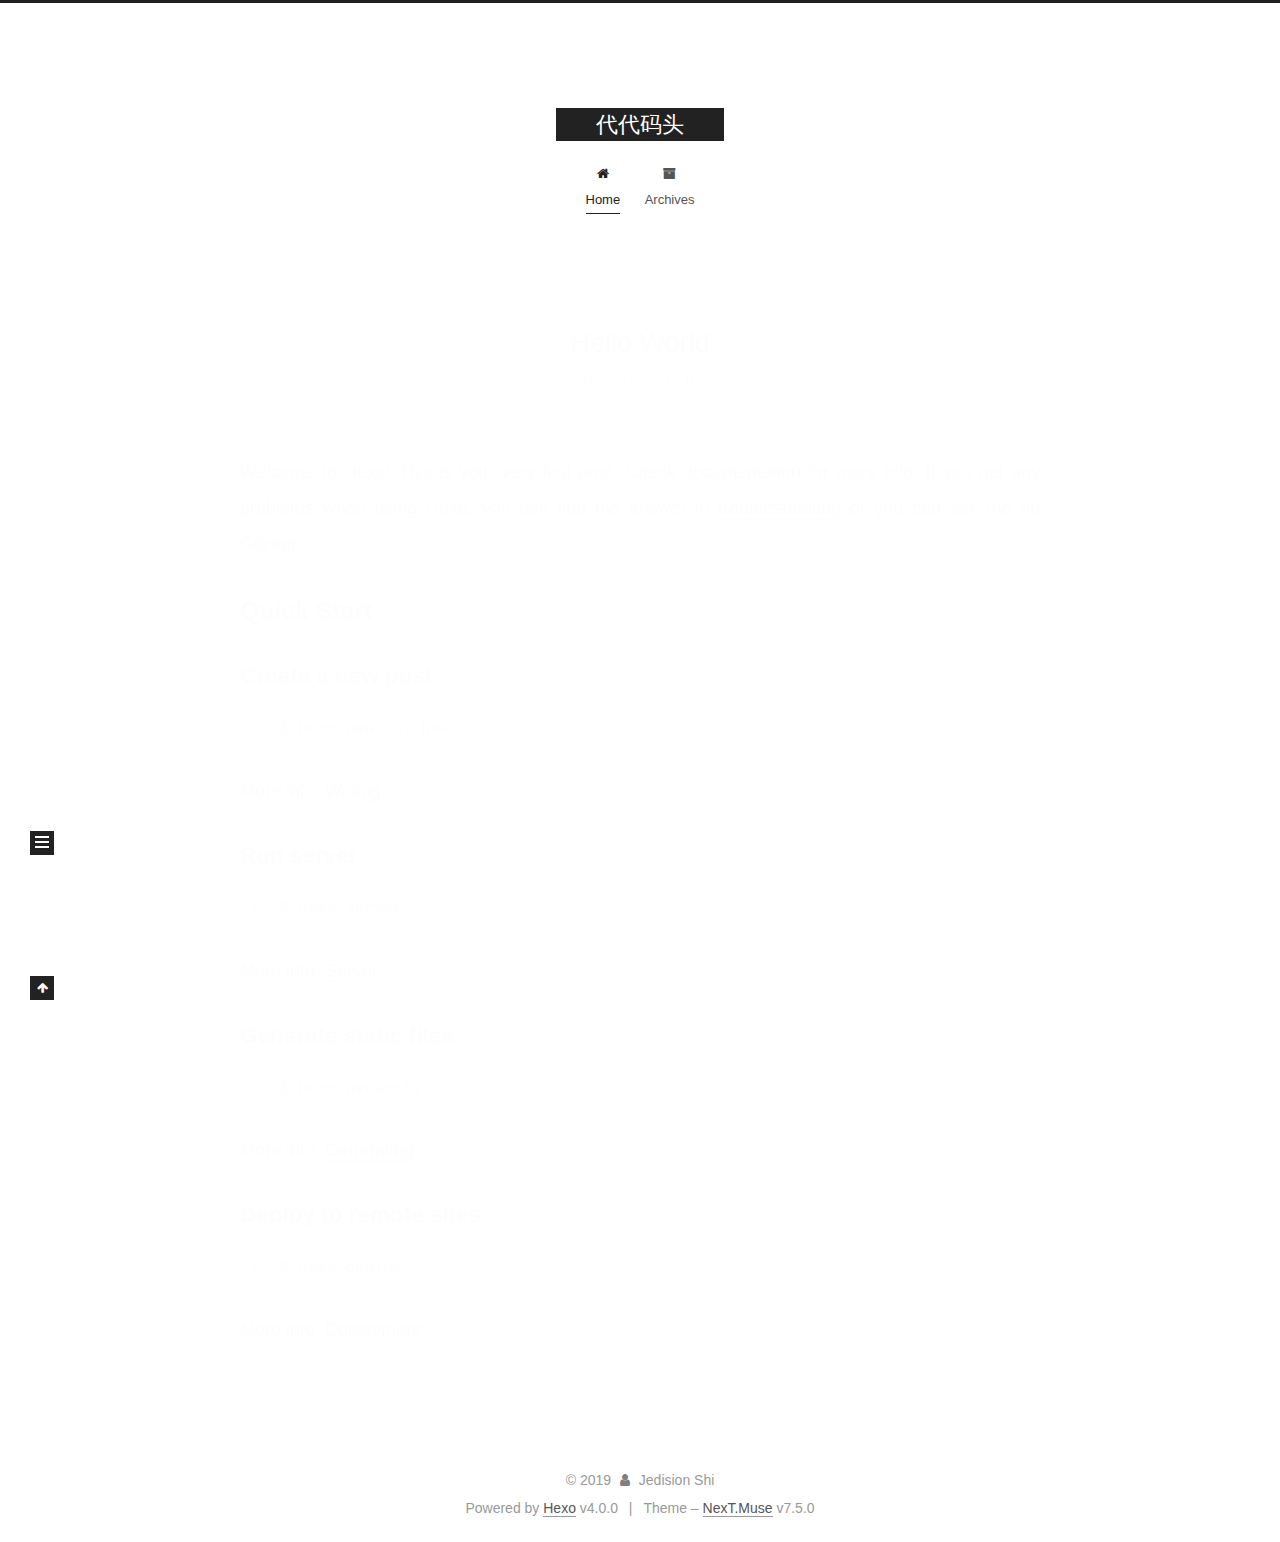
==== commit b8aab258: "Site updated: 2019-11-22 14:28:15" ====
--- a/index.html
+++ b/index.html
@@ -1,127 +1,373 @@
 <!DOCTYPE html>
-<html>
+<html lang="en">
 <head>
-  <meta http-equiv="Content-Type" content="text/html; charset=UTF-8">
-  <meta http-equiv="X-UA-Compatible" content="IE=edge">
-  <title>代代码头</title>
-  <meta name="viewport" content="width=device-width, initial-scale=1">
-  <meta name="author" content="Jedision Shi">
-  <meta name="keywords" content="">
-  <meta name="description" content="">
-  <script id="hexo-configurations">
+  <meta charset="UTF-8">
+<meta name="viewport" content="width=device-width, initial-scale=1, maximum-scale=2">
+<meta name="theme-color" content="#222">
+<meta name="generator" content="Hexo 4.0.0">
+  <link rel="apple-touch-icon" sizes="180x180" href="/images/apple-touch-icon-next.png">
+  <link rel="icon" type="image/png" sizes="32x32" href="/images/favicon-32x32-next.png">
+  <link rel="icon" type="image/png" sizes="16x16" href="/images/favicon-16x16-next.png">
+  <link rel="mask-icon" href="/images/logo.svg" color="#222">
+  <link rel="alternate" href="/atom.xml" title="代代码头" type="application/atom+xml">
+
+<link rel="stylesheet" href="/css/main.css">
+
+
+<link rel="stylesheet" href="/lib/font-awesome/css/font-awesome.min.css">
+
+
+<script id="hexo-configurations">
+  var NexT = window.NexT || {};
   var CONFIG = {
     root: '/',
-    theme: 'lx',
-    version: '0.0.0',
-    localsearch:{
-      "enable": false,
-      "trigger": "auto",
-      "top_n_per_article": 1,
-      "unescape": false,
-      "preload": false
-      },
-    path: '-'
+    scheme: 'Muse',
+    version: '7.5.0',
+    exturl: false,
+    sidebar: {"position":"left","display":"post","offset":12,"onmobile":false},
+    copycode: {"enable":false,"show_result":false,"style":null},
+    back2top: {"enable":true,"sidebar":false,"scrollpercent":false},
+    bookmark: {"enable":false,"color":"#222","save":"auto"},
+    fancybox: false,
+    mediumzoom: false,
+    lazyload: false,
+    pangu: false,
+    algolia: {
+      appID: '',
+      apiKey: '',
+      indexName: '',
+      hits: {"per_page":10},
+      labels: {"input_placeholder":"Search for Posts","hits_empty":"We didn't find any results for the search: ${query}","hits_stats":"${hits} results found in ${time} ms"}
+    },
+    localsearch: {"enable":false,"trigger":"auto","top_n_per_article":1,"unescape":false,"preload":false},
+    path: '',
+    motion: {"enable":true,"async":false,"transition":{"post_block":"fadeIn","post_header":"slideDownIn","post_body":"slideDownIn","coll_header":"slideLeftIn","sidebar":"slideUpIn"}},
+    sidebarPadding: 40
   };
 </script>
 
-  <link rel="shortcut icon" href="/favicon.ico">
-  <link rel="stylesheet" href="/css/main.css">
-  <script src="/js/jquery.min.js"></script>
-  <script src="/js/jquery.jside.menu.js"></script>
-	<script>
-	$(document).ready(function(){
-	$(".menu-container").jSideMenu({
-	    jSidePosition: "position-right",
-	    jSideSticky: true,
-	    jSideSkin: "endless-river",
-	     });
-	}); 
-	</script>
-  
-  <link rel="stylesheet" href="https://fonts.googleapis.com/css?family=Montserrat:300|Noto+Serif+SC&amp;display=swap">
-  <link rel="stylesheet" href="//cdn.jsdelivr.net/npm/font-awesome@4/css/font-awesome.min.css">
+  <meta property="og:type" content="website">
+<meta property="og:title" content="代代码头">
+<meta property="og:url" content="http:&#x2F;&#x2F;yoursite.com&#x2F;index.html">
+<meta property="og:site_name" content="代代码头">
+<meta property="og:locale" content="en">
+<meta name="twitter:card" content="summary">
+
+<link rel="canonical" href="http://yoursite.com/">
+
+
+<script id="page-configurations">
+  // https://hexo.io/docs/variables.html
+  CONFIG.page = {
+    sidebar: "",
+    isHome: true,
+    isPost: false,
+    isPage: false,
+    isArchive: false
+  };
+</script>
+
+  <title>代代码头</title>
+  
+
+
+
+
+
+
+  <noscript>
+  <style>
+  .use-motion .brand,
+  .use-motion .menu-item,
+  .sidebar-inner,
+  .use-motion .post-block,
+  .use-motion .pagination,
+  .use-motion .comments,
+  .use-motion .post-header,
+  .use-motion .post-body,
+  .use-motion .collection-header { opacity: initial; }
+
+  .use-motion .site-title,
+  .use-motion .site-subtitle {
+    opacity: initial;
+    top: initial;
+  }
+
+  .use-motion .logo-line-before i { left: initial; }
+  .use-motion .logo-line-after i { right: initial; }
+  </style>
+</noscript>
+
 </head>
-<body>
-<div id="page">
-<div id="lx-aside" style="background-image: url(/images/cover.jpg)">
-  <div class="overlay">
-  <div class="featured">
-    <div class="avatar"><a href="/"><img src="/images/person_1.jpg"></a></div>
-    <span>Jedision Shi</span>
-    <h2>代代码头</h2>
-    <span>——</span>
-    
-  </div>
-  </div>
-</div>
-<div id="lx-main-content">
-  <div class="lx-post"> 
-
-  <div class="lx-entry padding">
+
+<body itemscope itemtype="http://schema.org/WebPage">
+  <div class="container use-motion">
+    <div class="headband"></div>
+
+    <header class="header" itemscope itemtype="http://schema.org/WPHeader">
+      <div class="header-inner"><div class="site-brand-container">
+  <div class="site-meta">
+
     <div>
-      <h2><a href="/2019/11/22/hello-world/">Hello World</a></h2>
-      <span class="lx-post-detail"><i class="fa fa-calendar-o"></i> 2019-11-22</span>
-      <p></p>
+      <a href="/" class="brand" rel="start">
+        <span class="logo-line-before"><i></i></span>
+        <span class="site-title">代代码头</span>
+        <span class="logo-line-after"><i></i></span>
+      </a>
     </div>
   </div>
- 
-
-
-<footer>
-  <div>
-  Copyright &copy; 2019.<a href="/">代代码头</a><br>Powered by <a href="https://hexo.io" target="_blank">Hexo</a> | Theme <a href="https://lx.blleng.cn" target="_blank">Lx</a><br>
-  </div>
-</footer>
-  </div>
-</div>
-</div>
-
-<button class="menu-trigger"></button>
-<div class="menu">
-  <div class="menu-head">
-    <span class="layer">
-      <div class="col">
-        <div class="row for-pic">
-          <div class="profile-pic">
-            <a href="/"><img src="/images/person_1.jpg" alt="Jedision Shi"/></a>
+
+  <div class="site-nav-toggle">
+    <div class="toggle" aria-label="Toggle navigation bar">
+      <span class="toggle-line toggle-line-first"></span>
+      <span class="toggle-line toggle-line-middle"></span>
+      <span class="toggle-line toggle-line-last"></span>
+    </div>
+  </div>
+</div>
+
+
+<nav class="site-nav">
+  
+  <ul id="menu" class="menu">
+        <li class="menu-item menu-item-home">
+
+    <a href="/" rel="section"><i class="fa fa-fw fa-home"></i>Home</a>
+
+  </li>
+        <li class="menu-item menu-item-archives">
+
+    <a href="/archives/" rel="section"><i class="fa fa-fw fa-archive"></i>Archives</a>
+
+  </li>
+  </ul>
+
+</nav>
+</div>
+    </header>
+
+    
+  <div class="back-to-top">
+    <i class="fa fa-arrow-up"></i>
+    <span>0%</span>
+  </div>
+
+
+    <main class="main">
+      <div class="main-inner">
+        <div class="content-wrap">
+          
+
+          <div class="content">
+            
+
+  <div class="posts-expand">
+        
+  
+  
+  <article itemscope itemtype="http://schema.org/Article" class="post-block home" lang="en">
+    <link itemprop="mainEntityOfPage" href="http://yoursite.com/2019/11/22/hello-world/">
+
+    <span hidden itemprop="author" itemscope itemtype="http://schema.org/Person">
+      <meta itemprop="image" content="/images/avatar.gif">
+      <meta itemprop="name" content="Jedision Shi">
+      <meta itemprop="description" content="">
+    </span>
+
+    <span hidden itemprop="publisher" itemscope itemtype="http://schema.org/Organization">
+      <meta itemprop="name" content="代代码头">
+    </span>
+      <header class="post-header">
+        <h1 class="post-title" itemprop="name headline">
+          
+            <a href="/2019/11/22/hello-world/" class="post-title-link" itemprop="url">Hello World</a>
+        </h1>
+
+        <div class="post-meta">
+            <span class="post-meta-item">
+              <span class="post-meta-item-icon">
+                <i class="fa fa-calendar-o"></i>
+              </span>
+              <span class="post-meta-item-text">Posted on</span>
+
+              <time title="Created: 2019-11-22 13:23:01" itemprop="dateCreated datePublished" datetime="2019-11-22T13:23:01+08:00">2019-11-22</time>
+            </span>
+
+          
+
+        </div>
+      </header>
+
+    
+    
+    
+    <div class="post-body" itemprop="articleBody">
+
+      
+          <p>Welcome to <a href="https://hexo.io/" target="_blank" rel="noopener">Hexo</a>! This is your very first post. Check <a href="https://hexo.io/docs/" target="_blank" rel="noopener">documentation</a> for more info. If you get any problems when using Hexo, you can find the answer in <a href="https://hexo.io/docs/troubleshooting.html" target="_blank" rel="noopener">troubleshooting</a> or you can ask me on <a href="https://github.com/hexojs/hexo/issues" target="_blank" rel="noopener">GitHub</a>.</p>
+<h2 id="Quick-Start"><a href="#Quick-Start" class="headerlink" title="Quick Start"></a>Quick Start</h2><h3 id="Create-a-new-post"><a href="#Create-a-new-post" class="headerlink" title="Create a new post"></a>Create a new post</h3><figure class="highlight bash"><table><tr><td class="gutter"><pre><span class="line">1</span><br></pre></td><td class="code"><pre><span class="line">$ hexo new <span class="string">"My New Post"</span></span><br></pre></td></tr></table></figure>
+
+<p>More info: <a href="https://hexo.io/docs/writing.html" target="_blank" rel="noopener">Writing</a></p>
+<h3 id="Run-server"><a href="#Run-server" class="headerlink" title="Run server"></a>Run server</h3><figure class="highlight bash"><table><tr><td class="gutter"><pre><span class="line">1</span><br></pre></td><td class="code"><pre><span class="line">$ hexo server</span><br></pre></td></tr></table></figure>
+
+<p>More info: <a href="https://hexo.io/docs/server.html" target="_blank" rel="noopener">Server</a></p>
+<h3 id="Generate-static-files"><a href="#Generate-static-files" class="headerlink" title="Generate static files"></a>Generate static files</h3><figure class="highlight bash"><table><tr><td class="gutter"><pre><span class="line">1</span><br></pre></td><td class="code"><pre><span class="line">$ hexo generate</span><br></pre></td></tr></table></figure>
+
+<p>More info: <a href="https://hexo.io/docs/generating.html" target="_blank" rel="noopener">Generating</a></p>
+<h3 id="Deploy-to-remote-sites"><a href="#Deploy-to-remote-sites" class="headerlink" title="Deploy to remote sites"></a>Deploy to remote sites</h3><figure class="highlight bash"><table><tr><td class="gutter"><pre><span class="line">1</span><br></pre></td><td class="code"><pre><span class="line">$ hexo deploy</span><br></pre></td></tr></table></figure>
+
+<p>More info: <a href="https://hexo.io/docs/one-command-deployment.html" target="_blank" rel="noopener">Deployment</a></p>
+
+      
+    </div>
+
+    
+    
+    
+      <footer class="post-footer">
+        <div class="post-eof"></div>
+      </footer>
+  </article>
+  
+  
+  
+
+  </div>
+
+  
+
+
+
           </div>
+          
+
         </div>
-        <div class="row for-name">
-          <p>Jedision Shi</p>
-          <span class="tagline">Hello, World!</span>
-        </div>
-      </div>
-    </span>
-  </div>
-  <nav class="menu-container">
-  <ul class="menu-items">
-    <li><a href="/"><i class="fa fa-home fa-fw"></i>首页</a></li>
-    <li><a href="/archives/"><i class="fa fa-archive fa-fw"></i>归档</a></li>
-    <li class="has-sub"><span class="dropdown-heading">
-      <i class="fa fa-bookmark fa-fw"></i>页面</span>
-        <ul>
-          <li><a href="/guestbook">留言</a></li>
-        <li><a href="/about">关于</a></li>
-        </ul>
-    </li>
-    <li class="has-sub"><span class="dropdown-heading">
-      <i class="fa fa-link fa-fw"></i>友链</span>
-        <ul>
-          <li> <a href="https://lx.blleng.cn" target="_blank">Theme-Lx</a></li>
-        </ul>
-    </li>
-  </ul>
+          
+  
+  <div class="toggle sidebar-toggle">
+    <span class="toggle-line toggle-line-first"></span>
+    <span class="toggle-line toggle-line-middle"></span>
+    <span class="toggle-line toggle-line-last"></span>
+  </div>
+
+  <aside class="sidebar">
+    <div class="sidebar-inner">
+
+      <ul class="sidebar-nav motion-element">
+        <li class="sidebar-nav-toc">
+          Table of Contents
+        </li>
+        <li class="sidebar-nav-overview">
+          Overview
+        </li>
+      </ul>
+
+      <!--noindex-->
+      <div class="post-toc-wrap sidebar-panel">
+      </div>
+      <!--/noindex-->
+
+      <div class="site-overview-wrap sidebar-panel">
+        <div class="site-author motion-element" itemprop="author" itemscope itemtype="http://schema.org/Person">
+  <p class="site-author-name" itemprop="name">Jedision Shi</p>
+  <div class="site-description" itemprop="description"></div>
+</div>
+<div class="site-state-wrap motion-element">
+  <nav class="site-state">
+      <div class="site-state-item site-state-posts">
+          <a href="/archives/">
+        
+          <span class="site-state-item-count">1</span>
+          <span class="site-state-item-name">posts</span>
+        </a>
+      </div>
   </nav>
 </div>
-
-<div class="gototop js-top">
-  <a href="#" class="js-gotop"><i class="fa fa-arrow-up"></i></a>
-</div>
-<script src="/js/jquery.easing.min.js"></script>
-<script src="/js/jquery.waypoints.min.js"></script>
-<script src="/js/jquery.stellar.min.js"></script>
-<script src="/js/main.js"></script>
-
+  <div class="feed-link motion-element">
+    <a href="/atom.xml" rel="alternate">
+      <i class="fa fa-rss"></i>RSS
+    </a>
+  </div>
+
+
+
+      </div>
+
+    </div>
+  </aside>
+  <div id="sidebar-dimmer"></div>
+
+
+      </div>
+    </main>
+
+    <footer class="footer">
+      <div class="footer-inner">
+        
+
+<div class="copyright">
+  
+  &copy; 
+  <span itemprop="copyrightYear">2019</span>
+  <span class="with-love">
+    <i class="fa fa-user"></i>
+  </span>
+  <span class="author" itemprop="copyrightHolder">Jedision Shi</span>
+</div>
+  <div class="powered-by">Powered by <a href="https://hexo.io/" class="theme-link" rel="noopener" target="_blank">Hexo</a> v4.0.0
+  </div>
+  <span class="post-meta-divider">|</span>
+  <div class="theme-info">Theme – <a href="https://muse.theme-next.org/" class="theme-link" rel="noopener" target="_blank">NexT.Muse</a> v7.5.0
+  </div>
+
+        
+
+
+
+
+
+
+
+
+
+
+
+
+        
+      </div>
+    </footer>
+  </div>
+
+  
+  <script src="/lib/anime.min.js"></script>
+  <script src="/lib/velocity/velocity.min.js"></script>
+  <script src="/lib/velocity/velocity.ui.min.js"></script>
+<script src="/js/utils.js"></script><script src="/js/motion.js"></script>
+<script src="/js/schemes/muse.js"></script>
+<script src="/js/next-boot.js"></script>
+
+
+
+  
+
+
+
+
+
+
+
+
+
+
+
+
+
+
+
+
+  
+
+  
 
 </body>
 </html>
--- a/css/main.css
+++ b/css/main.css
@@ -1,1012 +1,466 @@
-@charset "UTF-8";
 html {
-  font-family: 'Montserrat', 'Noto Serif SC', sans-serif;
-  -ms-text-size-adjust: 100%;
-  -webkit-text-size-adjust: 100%;
+  line-height: 1.15; /* 1 */
+  -webkit-text-size-adjust: 100%; /* 2 */
 }
 body {
   margin: 0;
-  font-family: 'Montserrat', 'Noto Serif SC', sans-serif;
-  font-weight: 400;
-  font-size: 16px;
-  line-height: 1.7;
-  color: #222;
+}
+main {
+  display: block;
+}
+h1 {
+  font-size: 2em;
+  margin: 0.67em 0;
+}
+hr {
+  box-sizing: content-box; /* 1 */
+  height: 0; /* 1 */
+  overflow: visible; /* 2 */
+}
+pre {
+  font-family: monospace, monospace; /* 1 */
+  font-size: 1em; /* 2 */
+}
+a {
+  background: transparent;
+}
+abbr[title] {
+  border-bottom: none; /* 1 */
+  text-decoration: underline; /* 2 */
+  text-decoration: underline dotted; /* 2 */
+}
+b,
+strong {
+  font-weight: bolder;
+}
+code,
+kbd,
+samp {
+  font-family: monospace, monospace; /* 1 */
+  font-size: 1em; /* 2 */
+}
+small {
+  font-size: 80%;
+}
+sub,
+sup {
+  font-size: 75%;
+  line-height: 0;
+  position: relative;
+  vertical-align: baseline;
+}
+sub {
+  bottom: -0.25em;
+}
+sup {
+  top: -0.5em;
+}
+img {
+  border-style: none;
+}
+button,
+input,
+optgroup,
+select,
+textarea {
+  font-family: inherit; /* 1 */
+  font-size: 100%; /* 1 */
+  line-height: 1.15; /* 1 */
+  margin: 0; /* 2 */
+}
+button,
+input {
+/* 1 */
+  overflow: visible;
+}
+button,
+select {
+/* 1 */
+  text-transform: none;
+}
+button,
+[type='button'],
+[type='reset'],
+[type='submit'] {
+  -webkit-appearance: button;
+}
+button::-moz-focus-inner,
+[type='button']::-moz-focus-inner,
+[type='reset']::-moz-focus-inner,
+[type='submit']::-moz-focus-inner {
+  border-style: none;
+  padding: 0;
+}
+button:-moz-focusring,
+[type='button']:-moz-focusring,
+[type='reset']:-moz-focusring,
+[type='submit']:-moz-focusring {
+  outline: 1px dotted ButtonText;
+}
+fieldset {
+  padding: 0.35em 0.75em 0.625em;
+}
+legend {
+  box-sizing: border-box; /* 1 */
+  color: inherit; /* 2 */
+  display: table; /* 1 */
+  max-width: 100%; /* 1 */
+  padding: 0; /* 3 */
+  white-space: normal; /* 1 */
+}
+progress {
+  vertical-align: baseline;
+}
+textarea {
+  overflow: auto;
+}
+[type='checkbox'],
+[type='radio'] {
+  box-sizing: border-box; /* 1 */
+  padding: 0; /* 2 */
+}
+[type='number']::-webkit-inner-spin-button,
+[type='number']::-webkit-outer-spin-button {
+  height: auto;
+}
+[type='search'] {
+  outline-offset: -2px; /* 2 */
+  -webkit-appearance: textfield; /* 1 */
+}
+[type='search']::-webkit-search-decoration {
+  -webkit-appearance: none;
+}
+::-webkit-file-upload-button {
+  font: inherit; /* 2 */
+  -webkit-appearance: button; /* 1 */
+}
+details {
+  display: block;
+}
+summary {
+  display: list-item;
+}
+template {
+  display: none;
+}
+[hidden] {
+  display: none;
+}
+::selection {
+  background: #262a30;
+  color: #fff;
+}
+html,
+body {
+  height: 100%;
+}
+body {
   background: #fff;
-}
-#page {
-  position: relative;
-  overflow-x: hidden;
-  width: 100%;
-  height: 100%;
-  -webkit-transition: 0.5s;
-  -o-transition: 0.5s;
-  transition: 0.5s;
-}
-a {
-  color: #989898;
-  text-decoration: none;
-  -webkit-transition: 0.5s;
-  -o-transition: 0.5s;
-  transition: 0.5s;
-}
-a:hover,
-a:active,
-a:focus {
-  color: #6b6b6b;
-  outline: none;
-  text-decoration: none;
-}
-p {
-  font-size: 15px;
-  line-height: 24px;
+  color: #555;
+  font-family: 'Lato', "PingFang SC", "Microsoft YaHei", sans-serif;
+  font-size: 1em;
+  line-height: 2;
+}
+@media (max-width: 991px) {
+  body {
+    padding-left: 0 !important;
+    padding-right: 0 !important;
+  }
 }
 h1,
 h2,
 h3,
 h4,
 h5,
-h6,
-figure {
-  color: #111;
-  font-family: 'Montserrat', 'Noto Serif SC', sans-serif;
-  font-weight: 400;
-  margin: 10px 0px 10px 0px;
-}
-h2.archive,
-h2.tag,
-h2.category {
-  padding: 20px 0px 0px 40px;
-  color: #000;
-}
-::-webkit-selection {
-  color: #fff;
-  background: rgba(247,65,65,0.761);
-}
-::-moz-selection {
-  color: #fff;
-  background: rgba(247,65,65,0.761);
-}
-::selection {
-  color: #fff;
-  background: rgba(247,65,65,0.761);
-}
-.lx-navigation .prev {
-  -webkit-transition: 0.5s;
-  -o-transition: 0.5s;
-  transition: 0.5s;
-  text-align: right;
-}
-.lx-navigation .prev:hover {
-  padding-right: 30px;
-}
-.lx-navigation .next {
-  -webkit-transition: 0.5s;
-  -o-transition: 0.5s;
-  transition: 0.5s;
-  text-align: left;
-}
-.lx-navigation .next:hover {
-  padding-left: 30px;
-}
-.lx-navigation .lx-cover {
-  width: 50%;
-  float: left;
-  background-size: cover;
-  background-position: center center;
-  background-repeat: no-repeat;
-  position: relative;
-}
-.lx-navigation .lx-cover .overlay {
-  position: absolute;
-  top: 0;
-  left: 0;
-  right: 0;
-  bottom: 0;
-  background: rgba(0,0,0,0.5);
-  z-index: 1;
-}
-#lx-aside {
-  width: 38.2%;
-  top: 0;
-  left: 0;
-  bottom: 0;
-  position: fixed;
-  height: 100%;
-  z-index: 3;
-  background-size: cover;
-  background-repeat: no-repeat;
-  background-position: center center;
-}
-.single #lx-aside {
-  position: relative;
-  height: 450px;
-  width: 100%;
-}
-#lx-aside a {
-  color: rgba(255,255,255,0.5);
-}
-#lx-aside a:hover {
-  color: #fff;
-}
-@media screen and (max-width: 768px) {
-  #lx-aside {
-    width: 100%;
-    position: relative;
-    z-index: 4;
-    height: 450px;
-  }
-}
-#lx-aside .overlay {
-  position: absolute;
-  top: 0;
-  bottom: 0;
-  left: 0;
-  right: 0;
-  z-index: 1;
-  background: rgba(0,0,0,0.5);
-}
-.single #lx-aside .page-title {
-  right: 0;
-  left: 0;
-}
-#lx-aside .page-title {
-  z-index: 2;
-  padding: 30px;
-}
-#lx-aside .featured {
-  z-index: 2;
-  margin: auto;
-  margin-top: 25%;
-  width: 85%;
-}
-.single #lx-aside .page-title {
-  margin: 0 auto;
-  text-align: center;
-}
-#lx-aside .featured h2,
-#lx-aside .page-title h2 {
-  color: #fff;
-  font-weight: 300;
-}
-.single #lx-aside .featured h2,
-.single #lx-aside .page-title h2 {
-  font-size: 52px;
-}
-@media (max-width: 768px) {
-  .single #lx-aside .page-title h2 {
-    font-size: 40px;
-  }
-}
-#lx-aside .featured > span,
-#lx-aside .page-title > span {
-  display: block;
-  color: rgba(255,255,255,0.8);
-  font-size: 15px;
-  letter-spacing: 0.05em;
-  margin-bottom: 10px;
-}
-#lx-aside .featured .avatar img,
-#lx-aside .page-title .avatar img {
-  margin-bottom: 30px;
-  width: 80px;
-  -webkit-border-radius: 50%;
-  -moz-border-radius: 50%;
-  -ms-border-radius: 50%;
-  border-radius: 50%;
-  z-index: 19;
-}
-.popup-trigger {
-  position: absolute;
-  top: 40px;
-  right: 30px;
-  width: 25px;
-  height: 25px;
-  line-height: 24px;
+h6 {
+  font-family: 'Lato', "PingFang SC", "Microsoft YaHei", sans-serif;
+  font-weight: bold;
+  line-height: 1.5;
+  margin: 20px 0 15px;
   padding: 0;
-  color: #000;
-  background: radial-gradient(#3ea055, #00fcff);
-  font-size: 20px;
-  border-radius: 50%;
-  z-index: 5;
-}
-.local-search-pop-overlay {
-  background-color: rgba(0,0,0,0.2);
-  height: 100%;
-  left: 0;
-  position: fixed;
-  top: 0;
-  width: 100%;
-  z-index: 2080;
-}
-.local-search-popup {
-  background: #fff;
-  border-radius: 0;
-  color: #333;
-  display: none;
-  height: 80%;
-  left: 50%;
-  margin-left: -350px;
-  padding: 0;
-  position: fixed;
-  top: 10%;
-  width: 700px;
-  z-index: 9999;
-}
-@media (max-width: 768px) {
-  .local-search-popup {
-    border-radius: 0;
-    height: 100%;
-    left: 0;
-    margin: 0;
-    padding: 0;
-    top: 0;
-    width: 100%;
-  }
-}
-.local-search-popup ul.search-result-list {
-  margin: 0 5px;
-  padding: 0;
-}
-.local-search-popup p.search-result {
-  border-bottom: 1px dashed #ccc;
-  padding: 5px 0;
-}
-.local-search-popup a.search-result-title {
-  font-weight: bold;
-}
-.local-search-popup .search-keyword {
-  border-bottom: 1px dashed #f00;
-  color: #f00;
-  font-weight: bold;
-}
-.local-search-popup .local-search-header {
-  background: #fff;
-  border-top-left-radius: 0;
-  border-top-right-radius: 0;
-  height: 50px;
-  padding: 5px;
-}
-.local-search-popup #local-search-result {
-  height: calc(100% - 55px);
-  overflow: auto;
-  padding: 5px 25px;
-  position: relative;
-}
-.local-search-popup .local-search-input-wrapper {
-  display: inline-block;
-  height: 36px;
-  line-height: 36px;
-  padding: 0 5px;
-  position: absolute;
-  width: calc(100% - 90px);
-}
-.local-search-popup .local-search-input-wrapper input {
-  font-size: 18px;
-  background: transparent;
-  border: none;
-  display: block;
-  height: 40px;
-  outline: none;
-  padding: 8px 0;
-  vertical-align: middle;
-  width: 100%;
-}
-.local-search-popup .search-icon,
-.local-search-popup .popup-btn-close {
-  color: #999;
-  display: inline-block;
-  font-size: 20px;
-  padding-left: 10px;
-  padding-right: 10px;
-}
-.local-search-popup .search-icon {
-  float: left;
-}
-.local-search-popup .popup-btn-close {
-  border-left: 1px solid #fff;
+}
+h1 {
+  font-size: 1.5em;
+}
+h2 {
+  font-size: 1.375em;
+}
+h3 {
+  font-size: 1.25em;
+}
+h4 {
+  font-size: 1.125em;
+}
+h5 {
+  font-size: 1em;
+}
+h6 {
+  font-size: 0.875em;
+}
+p {
+  margin: 0 0 20px 0;
+}
+a,
+span.exturl {
+  border-bottom: 1px solid #999;
+  color: #555;
+  outline: 0;
+  text-decoration: none;
+  overflow-wrap: break-word;
+  word-wrap: break-word;
   cursor: pointer;
-  float: right;
-}
-.local-search-popup #no-result {
-  color: #ccc;
-  left: 50%;
-  position: absolute;
-  top: 50%;
-  transform: translate(-50%, -50%);
-}
-.menu {
-  position: fixed;
-  z-index: 20;
-}
-.social-links i {
-  width: 25px;
-  height: 25px;
-  line-height: 25px;
-  margin: 5px 2px;
-  padding: 0;
-  color: #fff;
-  background: radial-gradient(#000, #fff);
-  font-size: 15px;
-  border-radius: 50%;
-  z-index: 2;
-}
-.tags {
-  color: #187775;
-}
-footer {
-  background: #fafafa;
-  clear: both;
-  font-size: 12px;
-  padding: 20px 30px;
-}
-.single footer > div {
-  max-width: 960px;
-  margin: 0 auto;
-  text-align: center;
-}
-#lx-main-content {
-  margin-left: 38.1966%;
-  position: relative;
-  z-index: 4;
-}
-.single #lx-main-content {
-  margin-left: 0;
-  max-width: 960px;
-  margin: 0 auto;
-}
-@media screen and (max-width: 768px) {
-  #lx-main-content {
-    margin-left: 0;
-  }
-}
-.lx-post-detail {
-  color: #616161;
-  margin-bottom: 10px;
-  display: block;
-  text-transform: uppercase;
-  font-weight: 100;
-  letter-spacing: 0.05em;
-}
-a.category-link {
-  font-size: 14px;
-}
-.padding {
-  padding: 20px 60px 30px 60px;
-}
-@media screen and (max-width: 768px) {
-  .padding {
-    padding: 30px;
-  }
-}
-.lx-post .lx-entry {
-  float: left;
-  width: 100%;
-  border-bottom: 1px solid #dedede;
-}
-.single .lx-post .lx-entry {
-  border-bottom: none;
-}
-.lx-post .lx-entry > div {
-  width: 100%;
-  float: left;
-  margin-top: 0px;
-}
-.single .lx-post .lx-entry > div {
-  margin-right: 0;
-  width: 100%;
-}
-.single .lx-post video,
-.lx-entry video {
-  max-width: 100%;
+}
+a:hover,
+span.exturl:hover {
+  border-bottom-color: #222;
+  color: #222;
+}
+iframe,
+img,
+video {
   display: block;
   margin-left: auto;
   margin-right: auto;
-}
-.single .lx-post img,
-.lx-entry img {
-  box-sizing: border-box;
-  margin: 0 auto 20px;
   max-width: 100%;
-  padding: 3px;
-  border: 1px solid #dedede;
-  height: auto;
-}
-@media screen and (max-width: 768px) {
-  .lx-post .lx-entry > div {
-    width: 100%;
-    margin-right: 0;
-  }
-}
-.single .lx-post .lx-entry > div a {
-  color: rgba(247,65,65,0.761);
-}
-.single .lx-post .lx-entry > div a:hover {
-  color: #f11111;
-}
-.single .lx-post .lx-entry > div h2 {
-  margin-bottom: 10px;
-  font-weight: 100;
-  border-bottom: 0.5px solid #dedede;
-}
-@media screen and (max-width: 768px) {
-  .lx-post .lx-entry > div h2 {
-    font-size: 24px;
-  }
-}
-.lx-post .lx-entry > div p:last-child {
-  margin-bottom: 0;
-}
-.lx-post .lx-entry ul {
-  margin-left: 30px;
-}
-.lx-navigation .lx-cover .copy {
-  position: relative;
-  z-index: 2;
-  display: block;
-}
-.lx-navigation .lx-cover .copy .display-t,
-.lx-navigation .lx-cover .copy .display-tc {
-  height: 270px;
-  display: table;
-  width: 100%;
-}
-.lx-navigation .lx-cover .copy .display-tc {
-  display: table-cell;
-  vertical-align: middle;
-}
-.lx-navigation .lx-cover .copy .display-tc div {
-  padding: 30px;
-}
-.lx-navigation .lx-cover .copy .display-tc div span {
-  display: block;
-  margin-bottom: 10px;
-  color: rgba(255,255,255,0.5);
-  text-transform: uppercase;
-  font-size: 15px;
-  letter-spacing: 0.05em;
-}
-.lx-navigation .lx-cover .copy .display-tc div h3 {
-  margin-bottom: 0;
-  color: #fff;
-  font-weight: 300;
-}
-#pagination {
-  text-align: center;
-  overflow: hidden;
-  margin-top: 1rem;
-  width: 100%;
-}
-#pagination .page-number.current {
-  background: #999;
-  color: #fff;
-  cursor: default;
-}
-#pagination .page-number {
-  display: inline-block;
-  margin: 0 0.2rem;
-  min-width: 1.2rem;
-  height: 1.2rem;
-  text-align: center;
-  line-height: 1.2rem;
-  cursor: pointer;
-}
-.comment {
-  padding: 30px;
-}
-.gototop {
-  position: fixed;
-  bottom: 20px;
-  right: 20px;
-  z-index: 4;
-  opacity: 0;
-  visibility: hidden;
-  -webkit-transition: 0.5s;
-  -o-transition: 0.5s;
-  transition: 0.5s;
-}
-.gototop.active {
-  opacity: 1;
-  visibility: visible;
-}
-.gototop a {
-  width: 30px;
-  height: 30px;
-  display: table;
-  background: rgba(0,0,0,0.5);
-  color: #fff;
-  text-align: center;
-  -webkit-border-radius: 4px;
-  -moz-border-radius: 4px;
-  -ms-border-radius: 4px;
-  border-radius: 4px;
-}
-.gototop a i {
-  display: table-cell;
-  vertical-align: middle;
-}
-.gototop a:hover,
-.gototop a:active,
-.gototop a:focus {
-  text-decoration: none;
-  outline: none;
-}
-* {
+}
+hr {
+  background-color: #ddd;
+  background-image: repeating-linear-gradient(-45deg, #fff, #fff 4px, transparent 4px, transparent 8px);
+  border: 0;
+  height: 3px;
+  margin: 40px 0;
+}
+blockquote {
+  border-left: 4px solid #ddd;
+  color: #666;
+  margin: 0;
+  padding: 0 15px;
+}
+blockquote cite::before {
+  content: '-';
+  padding: 0 5px;
+}
+dt {
+  font-weight: 700;
+}
+dd {
   margin: 0;
   padding: 0;
-  -webkit-box-sizing: border-box;
-  -moz-box-sizing: border-box;
-  box-sizing: border-box;
-}
-*:before,
-*:after {
-  -webkit-box-sizing: border-box;
-  -moz-box-sizing: border-box;
-  box-sizing: border-box;
-}
-.menu-trigger {
-  position: fixed;
-  bottom: 60px;
-  right: 25px;
-  -webkit-appearance: none;
-  border: 0;
-  outline: 0;
-  background: transparent;
-  color: $menu-button;
-  cursor: pointer;
-  -webkit-tap-highlight-color: rgba(0,0,0,0.2);
-  z-index: 5;
-}
-.menu-trigger:hover {
-  opacity: 0.8;
-  -webkit-opacity: 0.8;
-}
-.menu-trigger:before {
-  font-family: 'FontAwesome';
-  content: '\f053';
-  font-size: 24px;
-}
-:root {
-  --skin: #444;
-  --skin-hover: rgba(0,0,0,0.2);
-  --skin-color: rgba(255,255,255,0.9);
-}
-.sticky {
-  position: fixed;
+}
+kbd {
+  background-color: #f5f5f5;
+  background-image: linear-gradient(#eee, #fff, #eee);
+  border: 1px solid #ccc;
+  border-radius: 0.2em;
+  box-shadow: 0.1em 0.1em 0.2em rgba(0,0,0,0.1);
+  font-family: inherit;
+  padding: 0.1em 0.3em;
+  white-space: nowrap;
+}
+.table-container {
+  -webkit-overflow-scrolling: touch;
+  overflow: auto;
+}
+table {
+  border-collapse: collapse;
+  border-spacing: 0;
+  font-size: 0.875em;
+  margin: 0 0 20px 0;
+  width: 100%;
+}
+tbody tr:nth-of-type(odd) {
+  background: #f9f9f9;
+}
+tbody tr:hover {
+  background: #f5f5f5;
+}
+caption,
+th,
+td {
+  font-weight: normal;
+  padding: 8px;
+  text-align: left;
+  vertical-align: middle;
+}
+th,
+td {
+  border: 1px solid #ddd;
+  border-bottom: 3px solid #ddd;
+}
+th {
+  font-weight: 700;
+  padding-bottom: 10px;
+}
+td {
+  border-bottom-width: 1px;
+}
+.btn {
+  background: #222;
+  border: 2px solid #222;
+  border-radius: 0;
+  color: #fff;
+  display: inline-block;
+  font-size: 0.875em;
+  line-height: 2;
+  padding: 0 20px;
+  text-decoration: none;
+  transition-property: background-color;
+  transition-delay: 0s;
+  transition-duration: 0.2s;
+  transition-timing-function: ease-in-out;
+}
+.btn:hover {
+  background: #fff;
+  border-color: #222;
+  color: #222;
+}
+.btn + .btn {
+  margin: 0 0 8px 8px;
+}
+.btn .fa-fw {
+  text-align: left;
+  width: 1.285714285714286em;
+}
+.toggle {
+  line-height: 0;
+}
+.toggle .toggle-line {
+  background: #fff;
+  display: inline-block;
+  height: 2px;
+  left: 0;
+  position: relative;
   top: 0;
-  left: 0;
-}
-.menu-container {
-  font-family: 'Montserrat', 'Noto Serif SC', sans-serif;
-  overflow: auto;
-  display: block;
-  top: 120px;
-}
-.position-right {
-  right: -270px;
-}
-.position-right.open {
-  right: 0;
-}
-.menu-container,
-.menu-head,
-.menu-right,
-.menu-right.open {
-  transition: 0.4s;
-  -webkit-transition: 0.4s;
-  -moz-transition: 0.4s;
-  -ms-transition: 0.4s;
-}
-.menu-container,
-.menu-head {
-  background: var(--skin);
-  position: fixed;
-  width: 270px;
-}
-.menu-head .layer {
-  background: rgba(0,0,0,0.2);
-  display: block;
-  padding: 15px;
-}
-.menu-head {
-  height: 120px;
-  box-sizing: border-box;
-  margin: 0px;
-  top: 0;
-}
-.menu-items {
-  list-style: none;
-  font-size: 14px;
-}
-.menu .dropdown-heading,
-.menu .menu-items li a {
-  text-decoration: none;
-  padding: 10px;
-  display: block;
-  color: var(--skin-color);
-  border-bottom: 1px dotted rgba(255,255,255,0.05);
-  margin: 0;
-  cursor: pointer;
-  user-select: none;
-}
-.menu-items li i {
-  font-size: 16px;
-  margin-right: 10px;
-}
-.dropdown-heading:hover,
-.menu-items li a:hover {
-  background: var(--skin-hover);
-}
-.has-sub ul {
-  list-style: none;
-  overflow: hidden;
-  display: none;
-  background: #f2f9f9;
-}
-.menu .has-sub ul li a {
-  display: block;
-  padding: 12px 33px;
-  border-bottom: 0;
-  font-size: 13px;
-  color: #444;
-  transition: 0.1s;
-  -webkit-transition: 0.1s;
-  border-bottom: 1px dotted #e1e1e1;
-}
-.has-sub ul li a:hover {
-  background: #dedede;
-  transition: 0.1s;
-  -webkit-transition: 0.1s;
-}
-.has-sub span {
-  display: block;
-  box-sizing: border-box;
-}
-.has-sub i.fa-chevron-down {
-  float: right;
-  margin-right: 10px;
-  transition: 0.36s;
-  font-size: 16px;
-}
-.has-sub .fa-chevron-down.fa-down {
-  transform: rotateZ(180deg);
-  -webkit-transform: rotateZ(180deg);
-  -moz-transform: rotateZ(180deg);
-  transition: 0.36s;
-  -webkit-transition: 0.36s;
-  -moz-transition: 0.36s;
-}
-.col {
-  display: table;
-}
-.row {
-  display: table-cell;
-}
-.for-name {
-  max-width: 140px;
-  padding: 10px;
-  color: var(--skin-color);
-}
-.for-pic {
-  max-width: 70px;
-}
-.profile-pic img {
-  width: 60px;
-  height: 60px;
-  border-radius: 50%;
-  border: 1px solid rgba(255,255,255,0.01);
-  object-fit: cover;
-}
-.menu-head p {
-  top: -35px;
-  font-size: 13pt;
-  font-weight: 400;
-}
-.tagline,
-.menu-head p {
-  display: block;
-  position: relative;
-  overflow: hidden;
-  text-overflow: ellipsis;
-  white-space: nowrap;
-}
-.tagline {
-  font-size: 11px;
-  bottom: 32px;
-  display: block;
-}
-.dim-overlay {
-  display: none;
-}
-.dim-overlay:before {
-  content: "";
-  background-color: rgba(0,0,0,0.5);
-  height: 100vh;
-  left: 0;
-  position: fixed;
-  top: 0;
+  transition: all 0.4s;
+  vertical-align: top;
   width: 100%;
-  overflow: hidden;
-  z-index: 15;
-}
-.red {
-  ackground: #e41b17;
-  --skin-hover: #000;
-  --skin-color: #fff;
-}
-.green {
-  background: #3ea055;
-  --skin-hover: rgba(0,0,0,0.1);
-  --skin-color: rgba(255,255,255,0.9);
-}
-.blue {
-  background: #1589ff;
-  --skin-hover: #000;
-  --skin-color: #fff;
-}
-.bnp {
-  background: #f433ff;
-  --skin-hover: rgba(0,0,0,0.1);
-  --skin-color: rgba(255,255,255,0.9);
-}
-.orange {
-  background: #f87217;
-}
-.black {
-  background: #000;
-}
-.pink {
-  background: #f535aa;
-}
-.gol-b {
-  background: #eac117;
-}
-.greenish {
-  background: #307d7e;
-}
-.wood {
-  background: #966f33;
-}
-.endless-river {
-  --theme-color: #43cea2;
-  background: #43cea2;
-/* fallback for old browsers */
-  background: -webkit-linear-gradient(to right, #185a9d, #43cea2);
-/* Chrome 10-25, Safari 5.1-6 */
-  background: linear-gradient(to right, #185a9d, #43cea2);
-/* W3C, IE 10+/ Edge, Firefox 16+, Chrome 26+, Opera 12+, Safari 7+ */
-  --theme-color: linear-gradient(to right, #185a9d, #43cea2);
-}
-.crazy-orange {
-  --theme-color: #d38312;
-  background: #d38312;
-/* fallback for old browsers */
-  background: -webkit-linear-gradient(to right, #a83279, #d38312);
-/* Chrome 10-25, Safari 5.1-6 */
-  background: linear-gradient(to right, #a83279, #d38312);
-/* W3C, IE 10+/ Edge, Firefox 16+, Chrome 26+, Opera 12+, Safari 7+ */
-  --theme-color: linear-gradient(to right, #a83279, #d38312);
-}
-.between-clouds {
-  --theme-color: #73c8a9;
-  background: #73c8a9;
-/* fallback for old browsers */
-  background: -webkit-linear-gradient(to right, #373b44, #73c8a9);
-/* Chrome 10-25, Safari 5.1-6 */
-  background: linear-gradient(to right, #373b44, #73c8a9);
-/* W3C, IE 10+/ Edge, Firefox 16+, Chrome 26+, Opera 12+, Safari 7+ */
-  --theme-color: linear-gradient(to right, #373b44, #73c8a9);
-}
-.amethyst {
-  --theme-color: #9d50bb;
-  background: #9d50bb;
-/* fallback for old browsers */
-  background: -webkit-linear-gradient(to right, #6e48aa, #9d50bb);
-/* Chrome 10-25, Safari 5.1-6 */
-  background: linear-gradient(to right, #6e48aa, #9d50bb);
-/* W3C, IE 10+/ Edge, Firefox 16+, Chrome 26+, Opera 12+, Safari 7+ */
-  --theme-color: linear-gradient(to right, #6e48aa, #9d50bb);
-}
-.steel-man {
-  --theme-color: #780206;
-  background: #780206;
-/* fallback for old browsers */
-  background: -webkit-linear-gradient(to right, #061161, #780206);
-/* Chrome 10-25, Safari 5.1-6 */
-  background: linear-gradient(to right, #061161, #780206);
-/* W3C, IE 10+/ Edge, Firefox 16+, Chrome 26+, Opera 12+, Safari 7+ */
-  --theme-color: linear-gradient(to right, #061161, #780206);
-}
-.d2f {
-  --theme-color: #ff4e50;
-  background: #ff4e50;
-/* fallback for old browsers */
-  background: -webkit-linear-gradient(to right, #f9d423, #ff4e50);
-/* Chrome 10-25, Safari 5.1-6 */
-  background: linear-gradient(to right, #f9d423, #ff4e50);
-/* W3C, IE 10+/ Edge, Firefox 16+, Chrome 26+, Opera 12+, Safari 7+ */
-  --theme-color: linear-gradient(to right, #f9d423, #ff4e50);
-}
-.park-life {
-  --theme-color: #add100;
-  background: #add100;
-/* fallback for old browsers */
-  background: -webkit-linear-gradient(to right, #7b920a, #add100);
-/* Chrome 10-25, Safari 5.1-6 */
-  background: linear-gradient(to right, #7b920a, #add100);
-/* W3C, IE 10+/ Edge, Firefox 16+, Chrome 26+, Opera 12+, Safari 7+ */
-  --theme-color: linear-gradient(to right, #7b920a, #add100);
-}
-.moonlit {
-  --theme-color: #0f2027;
-  background: #0f2027;
-/* fallback for old browsers */
-  background: -webkit-linear-gradient(to right, #2c5364, #203a43, #0f2027);
-/* Chrome 10-25, Safari 5.1-6 */
-  background: linear-gradient(to right, #2c5364, #203a43, #0f2027);
-/* W3C, IE 10+/ Edge, Firefox 16+, Chrome 26+, Opera 12+, Safari 7+ */
-  --theme-color: linear-gradient(to right, #2c5364, #203a43, #0f2027);
-}
-.fb-messenger {
-  --theme-color: #00c6ff;
-  background: #00c6ff;
-/* fallback for old browsers */
-  background: -webkit-linear-gradient(to right, #0072ff, #00c6ff);
-/* Chrome 10-25, Safari 5.1-6 */
-  background: linear-gradient(to right, #0072ff, #00c6ff);
-/* W3C, IE 10+/ Edge, Firefox 16+, Chrome 26+, Opera 12+, Safari 7+ */
-  --theme-color: linear-gradient(to right, #0072ff, #00c6ff);
-}
-.flickr {
-  --theme-color: $fli-2;
-  background: $fli-2;
-/* fallback for old browsers */
-  background: -webkit-linear-gradient(to right, #33001b, #ff0084);
-/* Chrome 10-25, Safari 5.1-6 */
-  background: linear-gradient(to right, #33001b, #ff0084);
-/* W3C, IE 10+/ Edge, Firefox 16+, Chrome 26+, Opera 12+, Safari 7+ */
-  --theme-color: linear-gradient(to right, #33001b, #ff0084);
-}
-@-moz-keyframes fadeIn {
-  from {
-    opacity: 0;
-    -webkit-opacity: 0;
-  }
-  to {
-    opacity: 1;
-    -webkit-opacity: 1;
-  }
-}
-@-webkit-keyframes fadeIn {
-  from {
-    opacity: 0;
-    -webkit-opacity: 0;
-  }
-  to {
-    opacity: 1;
-    -webkit-opacity: 1;
-  }
-}
-@-o-keyframes fadeIn {
-  from {
-    opacity: 0;
-    -webkit-opacity: 0;
-  }
-  to {
-    opacity: 1;
-    -webkit-opacity: 1;
-  }
-}
-@keyframes fadeIn {
-  from {
-    opacity: 0;
-    -webkit-opacity: 0;
-  }
-  to {
-    opacity: 1;
-    -webkit-opacity: 1;
-  }
-}
-pre,
-.highlight {
-  overflow: auto;
-  margin: 20px 0;
-  padding: 0;
-  font-size: 14px;
+}
+.toggle .toggle-line:not(:first-child) {
+  margin-top: 3px;
+}
+.toggle.toggle-arrow .toggle-line-first {
+  left: 50%;
+  top: 2px;
+  transform: rotate(45deg);
+  width: 50%;
+}
+.toggle.toggle-arrow .toggle-line-middle {
+  left: 2px;
+  width: 90%;
+}
+.toggle.toggle-arrow .toggle-line-last {
+  left: 50%;
+  top: -2px;
+  transform: rotate(-45deg);
+  width: 50%;
+}
+.toggle.toggle-close .toggle-line-first {
+  transform: rotate(-45deg);
+  top: 5px;
+}
+.toggle.toggle-close .toggle-line-middle {
+  opacity: 0;
+}
+.toggle.toggle-close .toggle-line-last {
+  transform: rotate(45deg);
+  top: -5px;
+}
+.highlight,
+pre {
+  background: #f7f7f7;
   color: #4d4d4c;
-  background: #f7f7f7;
   line-height: 1.6;
+  margin: 0 auto 20px;
 }
 pre,
 code {
-  font-family: 'Montserrat', 'Noto Serif SC', sans-serif;
+  font-family: consolas, Menlo, monospace, "PingFang SC", "Microsoft YaHei";
 }
 code {
+  background: #eee;
+  border-radius: 3px;
+  color: #555;
+  padding: 2px 4px;
   overflow-wrap: break-word;
   word-wrap: break-word;
-  padding: 2px 4px;
-  color: #fc5185;
-  background: #eee;
-  border-radius: 3px;
-  font-size: 14px;
-}
-pre {
-  padding: 10px;
-}
-pre code {
+}
+.highlight *::selection {
+  background: #d6d6d6;
+}
+.highlight pre {
+  border: 0;
+  margin: 0;
   padding: 0;
-  color: #4d4d4c;
-  background: none;
-  text-shadow: none;
-}
-.highlight {
-  border-radius: 1px;
-}
-.highlight pre {
-  border: none;
-  margin: 0;
-  padding: 10px 0;
 }
 .highlight table {
+  border: 0;
   margin: 0;
   width: auto;
-  border: none;
+}
+.highlight tr:first-child pre {
+  padding-top: 10px;
+}
+.highlight tr:last-child pre {
+  padding-bottom: 10px;
 }
 .highlight td {
-  border: none;
+  border: 0;
   padding: 0;
 }
 .highlight figcaption {
-  font-size: 1em;
+  background: #eee;
   color: #4d4d4c;
-  line-height: 1em;
-  margin-bottom: 1em;
-  margin: 0em;
+  font-size: 0.875em;
+  line-height: 1.2;
   padding: 0.5em;
-  background: #eee;
-  border-bottom: 1px solid #e9e9e9;
-}
-.highlight figcaption:before,
-.highlight figcaption:after {
-  content: " ";
+}
+.highlight figcaption::before,
+.highlight figcaption::after {
+  content: ' ';
   display: table;
 }
-.highlight figcaption:after {
+.highlight figcaption::after {
   clear: both;
 }
 .highlight figcaption a {
+  color: #4d4d4c;
   float: right;
-  color: #4d4d4c;
 }
 .highlight figcaption a:hover {
   border-bottom-color: #4d4d4c;
 }
 .highlight .gutter pre {
+  background: #eff2f3;
+  color: #869194;
   padding-left: 10px;
   padding-right: 10px;
-  color: #869194;
   text-align: right;
-  background-color: #eff2f3;
-}
-.highlight .code pre {
-  width: 100%;
-  padding-left: 10px;
-  padding-right: 10px;
-  background-color: #f7f7f7;
-}
-.highlight .line {
-  height: 20px;
-}
-.gutter {
-  -webkit-user-select: none;
   -moz-user-select: none;
   -ms-user-select: none;
+  -webkit-user-select: none;
   user-select: none;
+}
+.highlight .code pre {
+  background: #f7f7f7;
+  padding-left: 10px;
+  width: 100%;
 }
 .gist table {
   width: auto;
 }
 .gist table td {
-  border: none;
+  border: 0;
+}
+pre {
+  overflow: auto;
+  padding: 10px;
+}
+pre code {
+  background: none;
+  color: #4d4d4c;
+  font-size: 0.875em;
+  padding: 0;
+  text-shadow: none;
 }
 pre .deletion {
   background: #fdd;
@@ -1015,7 +469,11 @@
   background: #dfd;
 }
 pre .meta {
-  color: #8959a8;
+  color: #eab700;
+  -moz-user-select: none;
+  -ms-user-select: none;
+  -webkit-user-select: none;
+  user-select: none;
 }
 pre .comment {
   color: #8e908c;
@@ -1076,202 +534,1751 @@
 pre .javascript .function {
   color: #8959a8;
 }
-.lx-post .label {
+.blockquote-center {
+  border-left: none;
+  margin: 40px 0;
+  padding: 0;
+  position: relative;
+  text-align: center;
+}
+.blockquote-center::before,
+.blockquote-center::after {
+  background-repeat: no-repeat;
+  background-size: 22px 22px;
+  content: ' ';
+  display: block;
+  height: 24px;
+  opacity: 0.2;
+  position: absolute;
+  width: 100%;
+}
+.blockquote-center::before {
+  background-image: url("../images/quote-l.svg");
+  background-position: 0 -6px;
+  border-top: 1px solid #ccc;
+  top: -20px;
+}
+.blockquote-center::after {
+  background-image: url("../images/quote-r.svg");
+  background-position: 100% 8px;
+  border-bottom: 1px solid #ccc;
+  bottom: -20px;
+}
+.blockquote-center p,
+.blockquote-center div {
+  text-align: center;
+}
+.post-body .group-picture img {
+  border: 0;
+  margin: 0 auto;
+  padding: 0 3px;
+}
+.group-picture-row {
+  margin-bottom: 6px;
+  overflow: hidden;
+}
+.group-picture-column {
+  float: left;
+  margin-bottom: 10px;
+}
+.post-body .label {
   display: inline;
   padding: 0 2px;
-  white-space: nowrap;
-}
-.lx-post .label.default {
-  background-color: #f0f0f0;
-}
-.lx-post .label.primary {
-  background-color: #efe6f7;
-}
-.lx-post .label.info {
-  background-color: #e5f2f8;
-}
-.lx-post .label.success {
-  background-color: #e7f4e9;
-}
-.lx-post .label.warning {
-  background-color: #fcf6e1;
-}
-.lx-post .label.danger {
-  background-color: #fae8eb;
-}
-.lx-post .note {
+}
+.post-body .label.default {
+  background: #f0f0f0;
+}
+.post-body .label.primary {
+  background: #efe6f7;
+}
+.post-body .label.info {
+  background: #e5f2f8;
+}
+.post-body .label.success {
+  background: #e7f4e9;
+}
+.post-body .label.warning {
+  background: #fcf6e1;
+}
+.post-body .label.danger {
+  background: #fae8eb;
+}
+.post-body .tabs {
+  margin-bottom: 20px;
+}
+.post-body .tabs,
+.tabs-comment {
+  display: block;
+  padding-top: 10px;
   position: relative;
+}
+.post-body .tabs ul.nav-tabs,
+.tabs-comment ul.nav-tabs {
+  display: flex;
+  flex-wrap: wrap;
+  margin: 0;
+  margin-bottom: -1px;
+  padding: 0;
+}
+@media (max-width: 413px) {
+  .post-body .tabs ul.nav-tabs,
+  .tabs-comment ul.nav-tabs {
+    display: block;
+    margin-bottom: 5px;
+  }
+}
+.post-body .tabs ul.nav-tabs li.tab,
+.tabs-comment ul.nav-tabs li.tab {
+  background: #fff;
+  border-bottom: 1px solid #ddd;
+  border-left: 1px solid transparent;
+  border-right: 1px solid transparent;
+  border-top: 3px solid transparent;
+  flex-grow: 1;
+  list-style-type: none;
+}
+@media (max-width: 413px) {
+  .post-body .tabs ul.nav-tabs li.tab,
+  .tabs-comment ul.nav-tabs li.tab {
+    border-bottom: 1px solid transparent;
+    border-left: 3px solid transparent;
+    border-right: 1px solid transparent;
+    border-top: 1px solid transparent;
+  }
+}
+.post-body .tabs ul.nav-tabs li.tab a,
+.tabs-comment ul.nav-tabs li.tab a {
+  border-bottom: initial;
+  display: block;
+  line-height: 1.8;
+  outline: 0;
+  padding: 0.25em 0.75em;
+  text-align: center;
+  transition-delay: 0s;
+  transition-duration: 0.2s;
+  transition-timing-function: ease-out;
+}
+.post-body .tabs ul.nav-tabs li.tab a i,
+.tabs-comment ul.nav-tabs li.tab a i {
+  width: 1.285714285714286em;
+}
+.post-body .tabs ul.nav-tabs li.tab.active,
+.tabs-comment ul.nav-tabs li.tab.active {
+  border-bottom: 1px solid transparent;
+  border-left: 1px solid #ddd;
+  border-right: 1px solid #ddd;
+  border-top: 3px solid #fc6423;
+}
+@media (max-width: 413px) {
+  .post-body .tabs ul.nav-tabs li.tab.active,
+  .tabs-comment ul.nav-tabs li.tab.active {
+    border-bottom: 1px solid #ddd;
+    border-left: 3px solid #fc6423;
+    border-right: 1px solid #ddd;
+    border-top: 1px solid #ddd;
+  }
+}
+.post-body .tabs ul.nav-tabs li.tab.active a,
+.tabs-comment ul.nav-tabs li.tab.active a {
+  color: #555;
+  cursor: default;
+}
+.post-body .tabs .tab-content .tab-pane,
+.tabs-comment .tab-content .tab-pane {
+  border: 1px solid #ddd;
+  padding: 20px 20px 0 20px;
+}
+.post-body .tabs .tab-content .tab-pane:not(.active),
+.tabs-comment .tab-content .tab-pane:not(.active) {
+  display: none;
+}
+.post-body .tabs .tab-content .tab-pane.active,
+.tabs-comment .tab-content .tab-pane.active {
+  display: block;
+}
+.post-body .note {
+  margin-bottom: 20px;
   padding: 15px;
-  margin-bottom: 20px;
+  position: relative;
   border: 1px solid #eee;
-  border-left-width: 8px;
-  border-radius: 0;
-}
-.lx-post .note h2,
-.lx-post .note h3,
-.lx-post .note h4,
-.lx-post .note h5,
-.lx-post .note h6 {
+  border-left-width: 5px;
+  border-radius: 3px;
+}
+.post-body .note h2,
+.post-body .note h3,
+.post-body .note h4,
+.post-body .note h5,
+.post-body .note h6 {
   margin-top: 0;
+  border-bottom: initial;
   margin-bottom: 0;
-  border-bottom: initial;
-  padding-top: 0 !important;
-}
-.lx-post .note p:first-child,
-.lx-post .note ul:first-child,
-.lx-post .note ol:first-child,
-.lx-post .note table:first-child,
-.lx-post .note pre:first-child,
-.lx-post .note blockquote:first-child {
+  padding-top: 0;
+}
+.post-body .note p:first-child,
+.post-body .note ul:first-child,
+.post-body .note ol:first-child,
+.post-body .note table:first-child,
+.post-body .note pre:first-child,
+.post-body .note blockquote:first-child,
+.post-body .note img:first-child {
   margin-top: 0;
 }
-.lx-post .note p:last-child,
-.lx-post .note ul:last-child,
-.lx-post .note ol:last-child,
-.lx-post .note table:last-child,
-.lx-post .note pre:last-child,
-.lx-post .note blockquote:last-child {
+.post-body .note p:last-child,
+.post-body .note ul:last-child,
+.post-body .note ol:last-child,
+.post-body .note table:last-child,
+.post-body .note pre:last-child,
+.post-body .note blockquote:last-child,
+.post-body .note img:last-child {
   margin-bottom: 0;
 }
-.lx-post .note.default {
+.post-body .note.default {
   border-left-color: #777;
 }
-.lx-post .note.default h2,
-.lx-post .note.default h3,
-.lx-post .note.default h4,
-.lx-post .note.default h5,
-.lx-post .note.default h6 {
+.post-body .note.default h2,
+.post-body .note.default h3,
+.post-body .note.default h4,
+.post-body .note.default h5,
+.post-body .note.default h6 {
   color: #777;
 }
-.lx-post .note.primary {
+.post-body .note.primary {
   border-left-color: #6f42c1;
 }
-.lx-post .note.primary h2,
-.lx-post .note.primary h3,
-.lx-post .note.primary h4,
-.lx-post .note.primary h5,
-.lx-post .note.primary h6 {
+.post-body .note.primary h2,
+.post-body .note.primary h3,
+.post-body .note.primary h4,
+.post-body .note.primary h5,
+.post-body .note.primary h6 {
   color: #6f42c1;
 }
-.lx-post .note.info {
+.post-body .note.info {
   border-left-color: #428bca;
 }
-.lx-post .note.info h2,
-.lx-post .note.info h3,
-.lx-post .note.info h4,
-.lx-post .note.info h5,
-.lx-post .note.info h6 {
+.post-body .note.info h2,
+.post-body .note.info h3,
+.post-body .note.info h4,
+.post-body .note.info h5,
+.post-body .note.info h6 {
   color: #428bca;
 }
-.lx-post .note.success {
+.post-body .note.success {
   border-left-color: #5cb85c;
 }
-.lx-post .note.success h2,
-.lx-post .note.success h3,
-.lx-post .note.success h4,
-.lx-post .note.success h5,
-.lx-post .note.success h6 {
+.post-body .note.success h2,
+.post-body .note.success h3,
+.post-body .note.success h4,
+.post-body .note.success h5,
+.post-body .note.success h6 {
   color: #5cb85c;
 }
-.lx-post .note.warning {
+.post-body .note.warning {
   border-left-color: #f0ad4e;
 }
-.lx-post .note.warning h2,
-.lx-post .note.warning h3,
-.lx-post .note.warning h4,
-.lx-post .note.warning h5,
-.lx-post .note.warning h6 {
+.post-body .note.warning h2,
+.post-body .note.warning h3,
+.post-body .note.warning h4,
+.post-body .note.warning h5,
+.post-body .note.warning h6 {
   color: #f0ad4e;
 }
-.lx-post .note.danger {
+.post-body .note.danger {
   border-left-color: #d9534f;
 }
-.lx-post .note.danger h2,
-.lx-post .note.danger h3,
-.lx-post .note.danger h4,
-.lx-post .note.danger h5,
-.lx-post .note.danger h6 {
+.post-body .note.danger h2,
+.post-body .note.danger h3,
+.post-body .note.danger h4,
+.post-body .note.danger h5,
+.post-body .note.danger h6 {
   color: #d9534f;
 }
-.blockquote-center,
-blockquote {
+.pagination .prev,
+.pagination .next,
+.pagination .page-number,
+.pagination .space {
+  display: inline-block;
+  margin: 0 10px;
+  padding: 0 11px;
   position: relative;
-  margin: 40px 0;
-  padding: 0;
-  border-left: none;
-  text-align: center;
-}
-.blockquote-center::before,
-blockquote::before,
-.blockquote-center::after,
-blockquote::after {
-  position: absolute;
-  content: ' ';
-  display: block;
-  width: 100%;
-  height: 24px;
-  opacity: 0.2;
-  background-repeat: no-repeat;
-  background-position: 0 -6px;
-  background-size: 22px 22px;
-}
-.blockquote-center::before,
-blockquote::before {
-  top: -20px;
-  background-image: url("../images/quote-l.svg");
-  border-top: 1px solid #ccc;
-}
-.blockquote-center::after,
-blockquote::after {
-  bottom: -20px;
-  background-image: url("../images/quote-r.svg");
-  border-bottom: 1px solid #ccc;
-  background-position: 100% 8px;
-}
-.blockquote-center p,
-blockquote p,
-.blockquote-center div,
-blockquote div {
-  text-align: center;
-}
-.btn,
-.single .lx-post .lx-entry a.btn {
-  display: inline-block;
-  padding: 0 20px;
-  font-size: 14px;
-  color: #555;
-  background: #fff;
-  border: 2px solid #555;
-  text-decoration: none;
-  border-radius: 2px;
-  transition-property: background-color;
+  top: -1px;
+}
+@media (max-width: 767px) {
+  .pagination .prev,
+  .pagination .next,
+  .pagination .page-number,
+  .pagination .space {
+    margin: 0 5px;
+  }
+}
+.pagination {
+  border-top: 1px solid #eee;
+  margin: 120px 0 0;
+  text-align: center;
+}
+.pagination .prev,
+.pagination .next,
+.pagination .page-number {
+  border-bottom: 0;
+  border-top: 1px solid #eee;
+  transition-property: border-color;
+  transition-delay: 0s;
   transition-duration: 0.2s;
   transition-timing-function: ease-in-out;
-  transition-delay: 0s;
-  line-height: 2;
-}
-.single .lx-post .lx-entry .btn:hover {
+}
+.pagination .prev:hover,
+.pagination .next:hover,
+.pagination .page-number:hover {
+  border-top-color: #222;
+}
+.pagination .space {
+  margin: 0;
+  padding: 0;
+}
+.pagination .prev {
+  margin-left: 0;
+}
+.pagination .next {
+  margin-right: 0;
+}
+.pagination .page-number.current {
+  background: #ccc;
+  border-top-color: #ccc;
+  color: #fff;
+}
+@media (max-width: 767px) {
+  .pagination {
+    border-top: none;
+  }
+  .pagination .prev,
+  .pagination .next,
+  .pagination .page-number {
+    border-bottom: 1px solid #eee;
+    border-top: 0;
+    margin-bottom: 10px;
+    padding: 0 10px;
+  }
+  .pagination .prev:hover,
+  .pagination .next:hover,
+  .pagination .page-number:hover {
+    border-bottom-color: #222;
+  }
+}
+.comments {
+  margin: 60px 20px 0;
+  overflow: hidden;
+}
+.comment-button-group {
+  display: flex;
+  flex-wrap: wrap-reverse;
+  justify-content: center;
+  margin: 1em 0;
+}
+.comment-button-group .comment-button {
+  margin: 0.1em 0.2em;
+}
+.comment-button-group .comment-button.active {
+  background: #fff;
   border-color: #222;
+  color: #222;
+}
+.comment-position {
+  display: none;
+}
+.comment-position.active {
+  display: block;
+}
+.tabs-comment {
+  background: #fff;
+  margin-top: 4em;
+  padding-top: 0;
+}
+.tabs-comment .comments {
+  border: 0;
+  box-shadow: none;
+  margin-top: 0;
+  padding-top: 0;
+}
+.container {
+  min-height: 100%;
+  position: relative;
+}
+.main-inner {
+  margin: 0 auto;
+  width: 700px;
+}
+@media (min-width: 1200px) {
+  .main-inner {
+    width: 800px;
+  }
+}
+@media (min-width: 1600px) {
+  .main-inner {
+    width: 900px;
+  }
+}
+.header {
+  background: transparent;
+}
+.header-inner {
+  margin: 0 auto;
+  position: relative;
+  width: 700px;
+}
+@media (min-width: 1200px) {
+  .header-inner {
+    width: 800px;
+  }
+}
+@media (min-width: 1600px) {
+  .header-inner {
+    width: 900px;
+  }
+}
+.headband {
+  background: #222;
+  height: 3px;
+}
+.site-meta {
+  margin: 0;
+  text-align: center;
+}
+@media (max-width: 767px) {
+  .site-meta {
+    text-align: center;
+  }
+}
+.brand {
+  background: #222;
+  border-bottom: none;
   color: #fff;
-  background: #222;
-}
-.btn +.btn {
-  margin: 0 0 8px 8px;
-}
-.btn .fa-fw {
-  width: 1.285714285714286em;
-  text-align: left;
-}
-.btn-bar {
-  display: block;
+  display: inline-block;
+  line-height: 1.375em;
+  padding: 0 40px;
+  position: relative;
+}
+.brand:hover {
+  color: #fff;
+}
+.site-title {
+  display: inline-block;
+  font-family: 'Lato', "PingFang SC", "Microsoft YaHei", sans-serif;
+  font-size: 1.375em;
+  font-weight: normal;
+  line-height: 1.5;
+  vertical-align: top;
+}
+.site-subtitle {
+  color: #999;
+  font-size: 0.8125em;
+  margin-top: 10px;
+}
+.use-motion .brand {
+  opacity: 0;
+}
+.use-motion .site-title,
+.use-motion .site-subtitle,
+.use-motion .custom-logo-image {
+  opacity: 0;
+  position: relative;
+  top: -10px;
+}
+.site-nav-toggle {
+  display: none;
+  left: 10px;
+  position: absolute;
+}
+@media (max-width: 767px) {
+  .site-nav-toggle {
+    display: block;
+  }
+}
+.site-nav-toggle .toggle {
+  background: transparent;
+  border: 0;
+  margin-top: 2px;
+  padding: 10px;
   width: 22px;
-  height: 2px;
+}
+.site-nav-toggle .toggle .toggle-line {
   background: #555;
   border-radius: 1px;
 }
-.btn-bar+.btn-bar {
-  margin-top: 4px;
-}
-.MathJax_SVG_Display {
-  overflow: auto;
-}
+.site-nav {
+  display: block;
+}
+@media (max-width: 767px) {
+  .site-nav {
+    border-top: 1px solid #ddd;
+    clear: both;
+    display: none;
+    margin: 0 -10px;
+    padding: 0 10px;
+  }
+}
+.site-nav.site-nav-on {
+  display: block;
+}
+.menu {
+  margin-top: 20px;
+  padding-left: 0;
+  text-align: center;
+}
+.menu-item {
+  display: inline-block;
+  list-style: none;
+  margin: 0 10px;
+}
+@media (max-width: 767px) {
+  .menu-item {
+    margin-top: 10px;
+  }
+}
+.menu-item a,
+.menu-item span.exturl {
+  border-bottom: 0;
+  display: block;
+  font-size: 0.8125em;
+  transition-property: border-color;
+  transition-delay: 0s;
+  transition-duration: 0.2s;
+  transition-timing-function: ease-in-out;
+}
+@media (hover: none) {
+  .menu-item a:hover,
+  .menu-item span.exturl:hover {
+    border-bottom-color: transparent !important;
+  }
+}
+.menu-item .fa {
+  margin-right: 8px;
+}
+.menu-item .badge {
+  display: inline-block;
+  font-weight: 700;
+  line-height: 1;
+  margin-left: 0.35em;
+  margin-top: 0.35em;
+  text-align: center;
+  white-space: nowrap;
+}
+@media (max-width: 767px) {
+  .menu-item .badge {
+    float: right;
+    margin-left: 0;
+  }
+}
+.use-motion .menu-item {
+  opacity: 0;
+}
+.sidebar {
+  background: #222;
+  bottom: 0;
+  box-shadow: inset 0 2px 6px #000;
+  position: fixed;
+  top: 0;
+  z-index: 1200;
+}
+.sidebar a,
+.sidebar span.exturl {
+  border-bottom-color: #555;
+  color: #999;
+}
+.sidebar a:hover,
+.sidebar span.exturl:hover {
+  border-bottom-color: #eee;
+  color: #eee;
+}
+@media (max-width: 991px) {
+  .sidebar {
+    display: none;
+  }
+}
+.sidebar-inner {
+  color: #999;
+  padding: 20px 10px;
+  text-align: center;
+}
+.site-overview-wrap {
+  overflow-x: hidden;
+  overflow-y: auto;
+}
+.cc-license {
+  margin-top: 10px;
+  text-align: center;
+}
+.cc-license .cc-opacity {
+  border-bottom: none;
+  opacity: 0.7;
+}
+.cc-license .cc-opacity:hover {
+  opacity: 0.9;
+}
+.cc-license img {
+  display: inline-block;
+}
+.site-author-image {
+  border: 2px solid #333;
+  display: block;
+  height: auto;
+  margin: 0 auto;
+  max-width: 96px;
+  padding: 2px;
+}
+.site-author-name {
+  color: #f5f5f5;
+  font-weight: normal;
+  margin: 5px 0 0;
+  text-align: center;
+}
+.site-description {
+  color: #999;
+  font-size: 1em;
+  margin-top: 5px;
+  text-align: center;
+}
+.links-of-author {
+  margin-top: 15px;
+}
+.links-of-author a,
+.links-of-author span.exturl {
+  border-bottom-color: #555;
+  display: inline-block;
+  font-size: 0.8125em;
+  margin-bottom: 10px;
+  margin-right: 10px;
+  vertical-align: middle;
+}
+.links-of-author a::before,
+.links-of-author span.exturl::before {
+  background: #ebff83;
+  border-radius: 50%;
+  content: ' ';
+  display: inline-block;
+  height: 4px;
+  margin-right: 3px;
+  vertical-align: middle;
+  width: 4px;
+}
+.feed-link,
+.chat {
+  margin-top: 15px;
+}
+.feed-link a,
+.chat a {
+  border: 1px solid #fc6423;
+  border-radius: 4px;
+  color: #fc6423;
+  display: inline-block;
+  padding: 0 15px;
+}
+.feed-link a .fa,
+.chat a .fa {
+  margin-right: 5px;
+}
+.feed-link a:hover,
+.chat a:hover {
+  background: #fc6423;
+  border: 1px solid #fc6423;
+  color: #fff;
+}
+.feed-link a:hover .fa,
+.chat a:hover .fa {
+  color: #fff;
+}
+.links-of-blogroll {
+  font-size: 0.8125em;
+  margin-top: 10px;
+}
+.links-of-blogroll-title {
+  font-size: 0.875em;
+  font-weight: 600;
+  margin-top: 0;
+}
+.links-of-blogroll-list {
+  list-style: none;
+  margin: 0;
+  padding: 0;
+}
+.links-of-blogroll-item {
+  padding: 2px 10px;
+}
+.links-of-blogroll-item a,
+.links-of-blogroll-item span.exturl {
+  box-sizing: border-box;
+  display: inline-block;
+  max-width: 280px;
+  overflow: hidden;
+  text-overflow: ellipsis;
+  white-space: nowrap;
+}
+#sidebar-dimmer {
+  display: none;
+}
+@media (max-width: 767px) {
+  #sidebar-dimmer {
+    background: #000;
+    display: block;
+    height: 100%;
+    left: 100%;
+    opacity: 0;
+    position: fixed;
+    top: 0;
+    width: 100%;
+    z-index: 1100;
+  }
+  .sidebar-active + #sidebar-dimmer {
+    opacity: 0.7;
+    transform: translateX(-100%);
+    transition: opacity 0.5s;
+  }
+}
+.sidebar-nav {
+  margin: 0;
+  padding-bottom: 20px;
+  padding-left: 0;
+}
+.sidebar-nav li {
+  border-bottom: 1px solid transparent;
+  color: #555;
+  cursor: pointer;
+  display: inline-block;
+  font-size: 0.875em;
+}
+.sidebar-nav li.sidebar-nav-overview {
+  margin-left: 10px;
+}
+.sidebar-nav li:hover {
+  color: #f5f5f5;
+}
+.sidebar-nav .sidebar-nav-active {
+  border-bottom-color: #87daff;
+  color: #87daff;
+}
+.sidebar-nav .sidebar-nav-active:hover {
+  color: #87daff;
+}
+.sidebar-panel {
+  display: none;
+}
+.sidebar-panel-active {
+  display: block;
+}
+.sidebar-toggle {
+  background: #222;
+  bottom: 45px;
+  cursor: pointer;
+  height: 14px;
+  left: 30px;
+  padding: 5px;
+  position: fixed;
+  width: 14px;
+  z-index: 1300;
+}
+@media (max-width: 991px) {
+  .sidebar-toggle {
+    left: 20px;
+    opacity: 0.8;
+    display: none;
+  }
+}
+.sidebar-toggle:hover .toggle-line {
+  background: #87daff;
+}
+.post-toc-wrap {
+  overflow-x: hidden;
+  overflow-y: auto;
+}
+.post-toc {
+  font-size: 0.875em;
+}
+.post-toc ol {
+  list-style: none;
+  margin: 0;
+  padding: 0 2px 5px 10px;
+  text-align: left;
+}
+.post-toc ol > ol {
+  padding-left: 0;
+}
+.post-toc ol a {
+  border-bottom-color: #555;
+  color: #999;
+  transition-property: all;
+  transition-delay: 0s;
+  transition-duration: 0.2s;
+  transition-timing-function: ease-in-out;
+}
+.post-toc ol a:hover {
+  border-bottom-color: #ccc;
+  color: #ccc;
+}
+.post-toc .nav-item {
+  line-height: 1.8;
+  overflow: hidden;
+  text-overflow: ellipsis;
+  white-space: nowrap;
+}
+.post-toc .nav .nav-child {
+  display: none;
+}
+.post-toc .nav .active > .nav-child {
+  display: block;
+}
+.post-toc .nav .active-current > .nav-child {
+  display: block;
+}
+.post-toc .nav .active-current > .nav-child > .nav-item {
+  display: block;
+}
+.post-toc .nav .active > a {
+  border-bottom-color: #87daff;
+  color: #87daff;
+}
+.post-toc .nav .active-current > a {
+  color: #87daff;
+}
+.post-toc .nav .active-current > a:hover {
+  color: #87daff;
+}
+.site-state {
+  display: flex;
+  justify-content: center;
+  line-height: 1.4;
+  margin-top: 10px;
+  overflow: hidden;
+  text-align: center;
+  white-space: nowrap;
+}
+.site-state-item {
+  padding: 0 15px;
+}
+.site-state-item:not(:first-child) {
+  border-left: 1px solid #333;
+}
+.site-state-item a {
+  border-bottom: none;
+}
+.site-state-item-count {
+  color: inherit;
+  display: block;
+  font-size: 1.25em;
+  font-weight: 600;
+  text-align: center;
+}
+.site-state-item-name {
+  color: inherit;
+  font-size: 0.875em;
+}
+.footer {
+  color: #999;
+  font-size: 0.875em;
+  padding: 20px 0;
+}
+.footer.footer-fixed {
+  bottom: 0;
+  left: 0;
+  position: absolute;
+  right: 0;
+}
+.footer img {
+  border: 0;
+}
+.footer-inner {
+  box-sizing: border-box;
+  margin: 0 auto;
+  text-align: center;
+  width: 700px;
+}
+@media (min-width: 1200px) {
+  .footer-inner {
+    width: 800px;
+  }
+}
+@media (min-width: 1600px) {
+  .footer-inner {
+    width: 900px;
+  }
+}
+.with-love {
+  color: #808080;
+  display: inline-block;
+  margin: 0 5px;
+}
+.powered-by,
+.theme-info {
+  display: inline-block;
+}
+@-moz-keyframes iconAnimate {
+  0%, 100% {
+    transform: scale(1);
+  }
+  10%, 30% {
+    transform: scale(0.9);
+  }
+  20%, 40%, 60%, 80% {
+    transform: scale(1.1);
+  }
+  50%, 70% {
+    transform: scale(1.1);
+  }
+}
+@-webkit-keyframes iconAnimate {
+  0%, 100% {
+    transform: scale(1);
+  }
+  10%, 30% {
+    transform: scale(0.9);
+  }
+  20%, 40%, 60%, 80% {
+    transform: scale(1.1);
+  }
+  50%, 70% {
+    transform: scale(1.1);
+  }
+}
+@-o-keyframes iconAnimate {
+  0%, 100% {
+    transform: scale(1);
+  }
+  10%, 30% {
+    transform: scale(0.9);
+  }
+  20%, 40%, 60%, 80% {
+    transform: scale(1.1);
+  }
+  50%, 70% {
+    transform: scale(1.1);
+  }
+}
+@keyframes iconAnimate {
+  0%, 100% {
+    transform: scale(1);
+  }
+  10%, 30% {
+    transform: scale(0.9);
+  }
+  20%, 40%, 60%, 80% {
+    transform: scale(1.1);
+  }
+  50%, 70% {
+    transform: scale(1.1);
+  }
+}
+.back-to-top {
+  background: #222;
+  bottom: -100px;
+  box-sizing: border-box;
+  color: #fff;
+  cursor: pointer;
+  font-size: 12px;
+  left: 30px;
+  opacity: 1;
+  padding: 0 6px;
+  position: fixed;
+  text-align: center;
+  transition-property: bottom;
+  z-index: 1300;
+  transition-delay: 0s;
+  transition-duration: 0.2s;
+  transition-timing-function: ease-in-out;
+  width: 24px;
+}
+.back-to-top span {
+  display: none;
+}
+.back-to-top:hover {
+  color: #87daff;
+}
+.back-to-top.back-to-top-on {
+  bottom: 19px;
+}
+@media (max-width: 991px) {
+  .back-to-top {
+    left: 20px;
+    opacity: 0.8;
+  }
+}
+.post-body {
+  font-family: 'Lato', "PingFang SC", "Microsoft YaHei", sans-serif;
+  overflow-wrap: break-word;
+  word-wrap: break-word;
+}
+@media (min-width: 1200px) {
+  .post-body {
+    font-size: 1.125em;
+  }
+}
+.post-body span.exturl .fa {
+  font-size: 0.875em;
+  margin-left: 4px;
+}
+.post-body .image-caption,
+.post-body .figure .caption {
+  color: #999;
+  font-size: 0.875em;
+  font-weight: bold;
+  line-height: 1;
+  margin: -20px auto 15px;
+  text-align: center;
+}
+.post-sticky-flag {
+  display: inline-block;
+  transform: rotate(30deg);
+}
+.post-button {
+  margin-top: 40px;
+  text-align: center;
+}
+.use-motion .post-block,
+.use-motion .pagination,
+.use-motion .comments {
+  opacity: 0;
+}
+.use-motion .post-header {
+  opacity: 0;
+}
+.use-motion .post-body {
+  opacity: 0;
+}
+.use-motion .collection-header {
+  opacity: 0;
+}
+.posts-collapse {
+  margin-left: 55px;
+  position: relative;
+}
+@media (max-width: 767px) {
+  .posts-collapse {
+    margin-left: 20px;
+    margin-right: 20px;
+  }
+}
+.posts-collapse .collection-title {
+  font-size: 1.125em;
+  position: relative;
+}
+.posts-collapse .collection-title::before {
+  background: #999;
+  border: 1px solid #fff;
+  border-radius: 50%;
+  content: ' ';
+  height: 10px;
+  left: 0;
+  margin-left: -6px;
+  margin-top: -4px;
+  position: absolute;
+  top: 50%;
+  width: 10px;
+}
+.posts-collapse .collection-year {
+  margin: 60px 0;
+  position: relative;
+}
+.posts-collapse .collection-year::before {
+  background: #bbb;
+  border-radius: 50%;
+  content: ' ';
+  height: 8px;
+  left: 0;
+  margin-left: -4px;
+  margin-top: -4px;
+  position: absolute;
+  top: 50%;
+  width: 8px;
+}
+.posts-collapse .collection-header {
+  display: inline-block;
+  margin: 0 0 0 20px;
+}
+.posts-collapse .collection-header small {
+  color: #bbb;
+  margin-left: 5px;
+}
+.posts-collapse .post-header {
+  border-bottom: 1px dashed #ccc;
+  margin: 30px 0;
+  padding-left: 15px;
+  position: relative;
+  transition-property: border;
+  transition-delay: 0s;
+  transition-duration: 0.2s;
+  transition-timing-function: ease-in-out;
+}
+.posts-collapse .post-header::before {
+  background: #bbb;
+  border: 1px solid #fff;
+  border-radius: 50%;
+  content: ' ';
+  height: 6px;
+  left: 0;
+  margin-left: -4px;
+  position: absolute;
+  top: 0.75em;
+  transition-property: background;
+  width: 6px;
+  transition-delay: 0s;
+  transition-duration: 0.2s;
+  transition-timing-function: ease-in-out;
+}
+.posts-collapse .post-header:hover {
+  border-bottom-color: #666;
+}
+.posts-collapse .post-header:hover::before {
+  background: #222;
+}
+.posts-collapse .post-meta {
+  display: inline;
+  font-size: 0.75em;
+  margin-right: 10px;
+}
+.posts-collapse .post-title {
+  display: inline;
+  font-size: 1em;
+  font-weight: normal;
+  margin-bottom: 0;
+  margin-top: 0;
+}
+.posts-collapse .post-title a,
+.posts-collapse .post-title span.exturl {
+  border-bottom: none;
+  color: #666;
+}
+.posts-collapse::before {
+  background: #f5f5f5;
+  content: ' ';
+  height: 100%;
+  left: 0;
+  margin-left: -2px;
+  position: absolute;
+  top: 1.25em;
+  width: 4px;
+}
+.posts-collapse .fa-external-link {
+  font-size: 0.875em;
+  margin-left: 5px;
+}
+.post-eof {
+  background: #ccc;
+  height: 1px;
+  margin: 80px auto 60px;
+  text-align: center;
+  width: 8%;
+}
+.post-block:last-child .post-eof {
+  display: none;
+}
+.posts-expand {
+  padding-top: 40px;
+}
+@media (max-width: 767px) {
+  .posts-expand {
+    margin: 0 20px;
+  }
+}
+@media (min-width: 992px) {
+  .post-body {
+    text-align: justify;
+  }
+}
+@media (max-width: 991px) {
+  .post-body {
+    text-align: justify;
+  }
+}
+.post-body h2,
+.post-body h3,
+.post-body h4,
+.post-body h5,
+.post-body h6 {
+  padding-top: 10px;
+}
+.post-body h2 .header-anchor,
+.post-body h3 .header-anchor,
+.post-body h4 .header-anchor,
+.post-body h5 .header-anchor,
+.post-body h6 .header-anchor {
+  border-bottom-style: none;
+  color: #ccc;
+  float: right;
+  margin-left: 10px;
+  visibility: hidden;
+}
+.post-body h2 .header-anchor:hover,
+.post-body h3 .header-anchor:hover,
+.post-body h4 .header-anchor:hover,
+.post-body h5 .header-anchor:hover,
+.post-body h6 .header-anchor:hover {
+  color: inherit;
+}
+.post-body h2:hover .header-anchor,
+.post-body h3:hover .header-anchor,
+.post-body h4:hover .header-anchor,
+.post-body h5:hover .header-anchor,
+.post-body h6:hover .header-anchor {
+  visibility: visible;
+}
+.post-body img {
+  border: 1px solid #ddd;
+  box-sizing: border-box;
+  padding: 3px;
+}
+@media (max-width: 767px) {
+  .post-body img {
+    padding: initial;
+  }
+}
+.post-body iframe,
+.post-body img,
+.post-body video {
+  margin-bottom: 20px;
+}
+.post-body .video-container {
+  height: 0;
+  margin-bottom: 20px;
+  overflow: hidden;
+  padding-top: 75%;
+  position: relative;
+  width: 100%;
+}
+.post-body .video-container iframe,
+.post-body .video-container object,
+.post-body .video-container embed {
+  height: 100%;
+  left: 0;
+  margin: 0;
+  position: absolute;
+  top: 0;
+  width: 100%;
+}
+.post-gallery {
+  border-collapse: separate;
+  display: table;
+  table-layout: fixed;
+  width: 100%;
+}
+.post-gallery .post-gallery-img {
+  border: 0;
+  display: table-cell;
+  text-align: center;
+  vertical-align: middle;
+}
+.post-gallery .post-gallery-img img {
+  border: 0;
+  max-height: 100%;
+  max-width: 100%;
+}
+.post-gallery-row {
+  display: table-row;
+}
+.posts-expand .post-header {
+  font-size: 1.125em;
+}
+.posts-expand .post-title {
+  font-weight: 400;
+  margin: initial;
+  text-align: center;
+  overflow-wrap: break-word;
+  word-wrap: break-word;
+}
+.posts-expand .post-title-link {
+  border-bottom: none;
+  color: #555;
+  display: inline-block;
+  position: relative;
+  vertical-align: top;
+}
+.posts-expand .post-title-link::before {
+  background: #000;
+  bottom: 0;
+  content: '';
+  height: 2px;
+  left: 0;
+  position: absolute;
+  transform: scaleX(0);
+  visibility: hidden;
+  width: 100%;
+  transition-delay: 0s;
+  transition-duration: 0.2s;
+  transition-timing-function: ease-in-out;
+}
+.posts-expand .post-title-link:hover::before {
+  transform: scaleX(1);
+  visibility: visible;
+}
+.posts-expand .post-title-link .fa {
+  font-size: 0.875em;
+  margin-left: 5px;
+}
+.posts-expand .post-meta {
+  color: #999;
+  font-family: 'Lato', "PingFang SC", "Microsoft YaHei", sans-serif;
+  font-size: 0.75em;
+  margin: 3px 0 60px 0;
+  text-align: center;
+}
+.posts-expand .post-meta .post-description {
+  font-size: 0.875em;
+  margin-top: 2px;
+}
+.posts-expand .post-meta time {
+  border-bottom: 1px dashed #999;
+  cursor: pointer;
+}
+.post-meta .post-meta-item + .post-meta-item::before {
+  content: '|';
+  margin: 0 0.5em;
+}
+.post-meta-divider {
+  margin: 0 0.5em;
+}
+.post-meta-item-icon {
+  margin-right: 3px;
+}
+@media (max-width: 991px) {
+  .post-meta-item-icon {
+    display: inline-block;
+  }
+}
+@media (max-width: 991px) {
+  .post-meta-item-text {
+    display: none;
+  }
+}
+.post-nav {
+  border-top: 1px solid #eee;
+  display: table;
+  margin-top: 15px;
+  width: 100%;
+}
+.post-nav-divider {
+  display: table-cell;
+  width: 10%;
+}
+.post-nav-item {
+  display: table-cell;
+  padding: 10px 0 0 0;
+  vertical-align: top;
+  width: 45%;
+}
+.post-nav-item a {
+  border-bottom: none;
+  color: #555;
+  display: block;
+  font-size: 0.875em;
+  line-height: 1.6;
+  position: relative;
+}
+.post-nav-item a:hover {
+  border-bottom: none;
+  color: #222;
+}
+.post-nav-item a:active {
+  top: 2px;
+}
+.post-nav-item .fa {
+  font-size: 0.75em;
+  margin-right: 5px;
+}
+.post-nav-next a {
+  padding-left: 5px;
+}
+.post-nav-prev {
+  text-align: right;
+}
+.post-nav-prev a {
+  padding-right: 5px;
+}
+.post-nav-prev .fa {
+  margin-left: 5px;
+}
+.rtl.post-body p,
+.rtl.post-body a,
+.rtl.post-body h1,
+.rtl.post-body h2,
+.rtl.post-body h3,
+.rtl.post-body h4,
+.rtl.post-body h5,
+.rtl.post-body h6,
+.rtl.post-body li,
+.rtl.post-body ul,
+.rtl.post-body ol {
+  direction: rtl;
+  font-family: UKIJ Ekran;
+}
+.rtl.post-title {
+  font-family: UKIJ Ekran;
+}
+.post-tags {
+  margin-top: 40px;
+  text-align: center;
+}
+.post-tags a {
+  display: inline-block;
+  font-size: 0.8125em;
+}
+.post-tags a:not(:last-child) {
+  margin-right: 10px;
+}
+.post-widgets {
+  border-top: 1px solid #eee;
+  margin-top: 15px;
+  text-align: center;
+}
+.wp_rating {
+  height: 20px;
+  line-height: 20px;
+  margin-top: 10px;
+  padding-top: 6px;
+  text-align: center;
+}
+.social-like {
+  display: flex;
+  font-size: 0.875em;
+  justify-content: center;
+  text-align: center;
+}
+.reward-container {
+  margin: 20px auto;
+  padding: 10px 0;
+  text-align: center;
+  width: 90%;
+}
+.reward-container button {
+  background: #ff2a2a;
+  border: 0;
+  border-radius: 5px;
+  color: #fff;
+  cursor: pointer;
+  line-height: 2;
+  outline: 0;
+  padding: 0 15px;
+  vertical-align: text-top;
+}
+.reward-container button:hover {
+  background: #f55;
+}
+#qr {
+  padding-top: 20px;
+}
+#qr a {
+  border: 0;
+}
+#qr img {
+  display: inline-block;
+  margin: 0.8em 2em 0 2em;
+  max-width: 100%;
+  width: 180px;
+}
+#qr p {
+  text-align: center;
+}
+.category-all-page .category-all-title {
+  text-align: center;
+}
+.category-all-page .category-all {
+  margin-top: 20px;
+}
+.category-all-page .category-list {
+  list-style: none;
+  margin: 0;
+  padding: 0;
+}
+.category-all-page .category-list-item {
+  margin: 5px 10px;
+}
+.category-all-page .category-list-count {
+  color: #bbb;
+}
+.category-all-page .category-list-count::before {
+  content: ' (';
+  display: inline;
+}
+.category-all-page .category-list-count::after {
+  content: ') ';
+  display: inline;
+}
+.category-all-page .category-list-child {
+  padding-left: 10px;
+}
+.event-list {
+  padding: 0;
+}
+.event-list hr {
+  background: #222;
+  margin: 20px 0 45px 0;
+}
+.event-list hr::after {
+  background: #222;
+  color: #fff;
+  content: 'NOW';
+  display: inline-block;
+  font-weight: bold;
+  padding: 0 5px;
+  text-align: right;
+}
+.event-list .event {
+  background: #222;
+  margin: 20px 0;
+  min-height: 40px;
+  padding: 15px 0 15px 10px;
+}
+.event-list .event .event-summary {
+  color: #fff;
+  margin: 0;
+  padding-bottom: 3px;
+}
+.event-list .event .event-summary::before {
+  animation: dot-flash 1s alternate infinite ease-in-out;
+  color: #fff;
+  content: '\f111';
+  display: inline-block;
+  font-family: 'FontAwesome';
+  font-size: 10px;
+  margin-right: 25px;
+  vertical-align: middle;
+}
+.event-list .event .event-relative-time {
+  color: #bbb;
+  display: inline-block;
+  font-size: 12px;
+  font-weight: 400;
+  padding-left: 12px;
+}
+.event-list .event .event-details {
+  color: #fff;
+  display: block;
+  line-height: 18px;
+  margin-left: 56px;
+  padding-bottom: 6px;
+  padding-top: 3px;
+  text-indent: -24px;
+}
+.event-list .event .event-details::before {
+  color: #fff;
+  display: inline-block;
+  font-family: 'FontAwesome';
+  margin-right: 9px;
+  text-align: center;
+  text-indent: 0;
+  width: 14px;
+}
+.event-list .event .event-details.event-location::before {
+  content: '\f041';
+}
+.event-list .event .event-details.event-duration::before {
+  content: '\f017';
+}
+.event-list .event-past {
+  background: #f5f5f5;
+}
+.event-list .event-past .event-summary,
+.event-list .event-past .event-details {
+  color: #bbb;
+  opacity: 0.9;
+}
+.event-list .event-past .event-summary::before,
+.event-list .event-past .event-details::before {
+  animation: none;
+  color: #bbb;
+}
+@-moz-keyframes dot-flash {
+  from {
+    opacity: 1;
+    transform: scale(1);
+  }
+  to {
+    opacity: 0;
+    transform: scale(0.8);
+  }
+}
+@-webkit-keyframes dot-flash {
+  from {
+    opacity: 1;
+    transform: scale(1);
+  }
+  to {
+    opacity: 0;
+    transform: scale(0.8);
+  }
+}
+@-o-keyframes dot-flash {
+  from {
+    opacity: 1;
+    transform: scale(1);
+  }
+  to {
+    opacity: 0;
+    transform: scale(0.8);
+  }
+}
+@keyframes dot-flash {
+  from {
+    opacity: 1;
+    transform: scale(1);
+  }
+  to {
+    opacity: 0;
+    transform: scale(0.8);
+  }
+}
+ul.breadcrumb {
+  font-size: 0.75em;
+  list-style: none;
+  margin: 1em 0;
+  padding: 0 2em;
+  text-align: center;
+}
+ul.breadcrumb li {
+  display: inline;
+}
+ul.breadcrumb li + li::before {
+  content: '/\00a0';
+  font-weight: normal;
+  padding: 0.5em;
+}
+ul.breadcrumb li + li:last-child {
+  font-weight: bold;
+}
+.tag-cloud {
+  text-align: center;
+}
+.tag-cloud a {
+  display: inline-block;
+  margin: 10px;
+}
+.tag-cloud a:hover {
+  color: #222 !important;
+}
+@media (max-width: 767px) {
+  .header-inner,
+  .main-inner,
+  .footer-inner {
+    width: auto;
+  }
+}
+.header-inner {
+  padding-top: 100px;
+}
+@media (max-width: 767px) {
+  .header-inner {
+    padding-top: 50px;
+  }
+}
+.main-inner {
+  padding-bottom: 60px;
+}
+.content {
+  padding-top: 70px;
+}
+@media (max-width: 767px) {
+  .content {
+    padding-top: 35px;
+  }
+}
+embed {
+  display: block;
+  margin: 0 auto 25px auto;
+}
+.custom-logo .site-meta-headline {
+  text-align: center;
+}
+.custom-logo .brand {
+  background: none;
+}
+.custom-logo .site-title {
+  color: #222;
+  margin: 10px auto 0;
+}
+.custom-logo .site-title a {
+  border: 0;
+}
+.custom-logo-image {
+  background: #fff;
+  margin: 0 auto;
+  max-width: 150px;
+  padding: 5px;
+}
+@media (max-width: 767px) {
+  .site-nav {
+    background: #fff;
+    border-bottom: 1px solid #ddd;
+    left: 0;
+    margin: 0;
+    padding: 0;
+    width: 100%;
+  }
+}
+.site-nav-toggle {
+  top: 50px;
+}
+@media (max-width: 767px) {
+  .menu {
+    text-align: left;
+  }
+}
+.menu-item-active a,
+.menu .menu-item a:hover,
+.menu .menu-item span.exturl:hover {
+  border-bottom: 1px solid #222 !important;
+  color: #222;
+}
+@media (max-width: 767px) {
+  .menu-item-active a,
+  .menu .menu-item a:hover,
+  .menu .menu-item span.exturl:hover {
+    border-bottom: 1px dotted #ddd !important;
+  }
+}
+@media (max-width: 767px) {
+  .menu .menu-item {
+    display: block;
+    margin: 0 10px;
+    vertical-align: top;
+  }
+}
+.menu .menu-item a,
+.menu .menu-item span.exturl {
+  border-bottom: 1px solid transparent;
+}
+@media (max-width: 767px) {
+  .menu .menu-item a,
+  .menu .menu-item span.exturl {
+    padding: 5px 10px;
+  }
+}
+@media (min-width: 768px) and (max-width: 991px) {
+  .menu .menu-item .fa {
+    display: block;
+    line-height: 2;
+    margin-right: 0;
+    width: 100%;
+  }
+}
+@media (min-width: 992px) {
+  .menu .menu-item .fa {
+    display: block;
+    line-height: 2;
+    margin-right: 0;
+    width: 100%;
+  }
+}
+.menu .menu-item .badge {
+  background: #eee;
+  padding: 1px 4px;
+}
+.sub-menu {
+  margin: 10px 0;
+}
+.sub-menu .menu-item {
+  display: inline-block;
+}
+.sidebar {
+  left: -320px;
+}
+.sidebar.sidebar-active {
+  left: 0;
+}
+.sidebar {
+  transition: all 0.4s;
+  width: 320px;
+}
